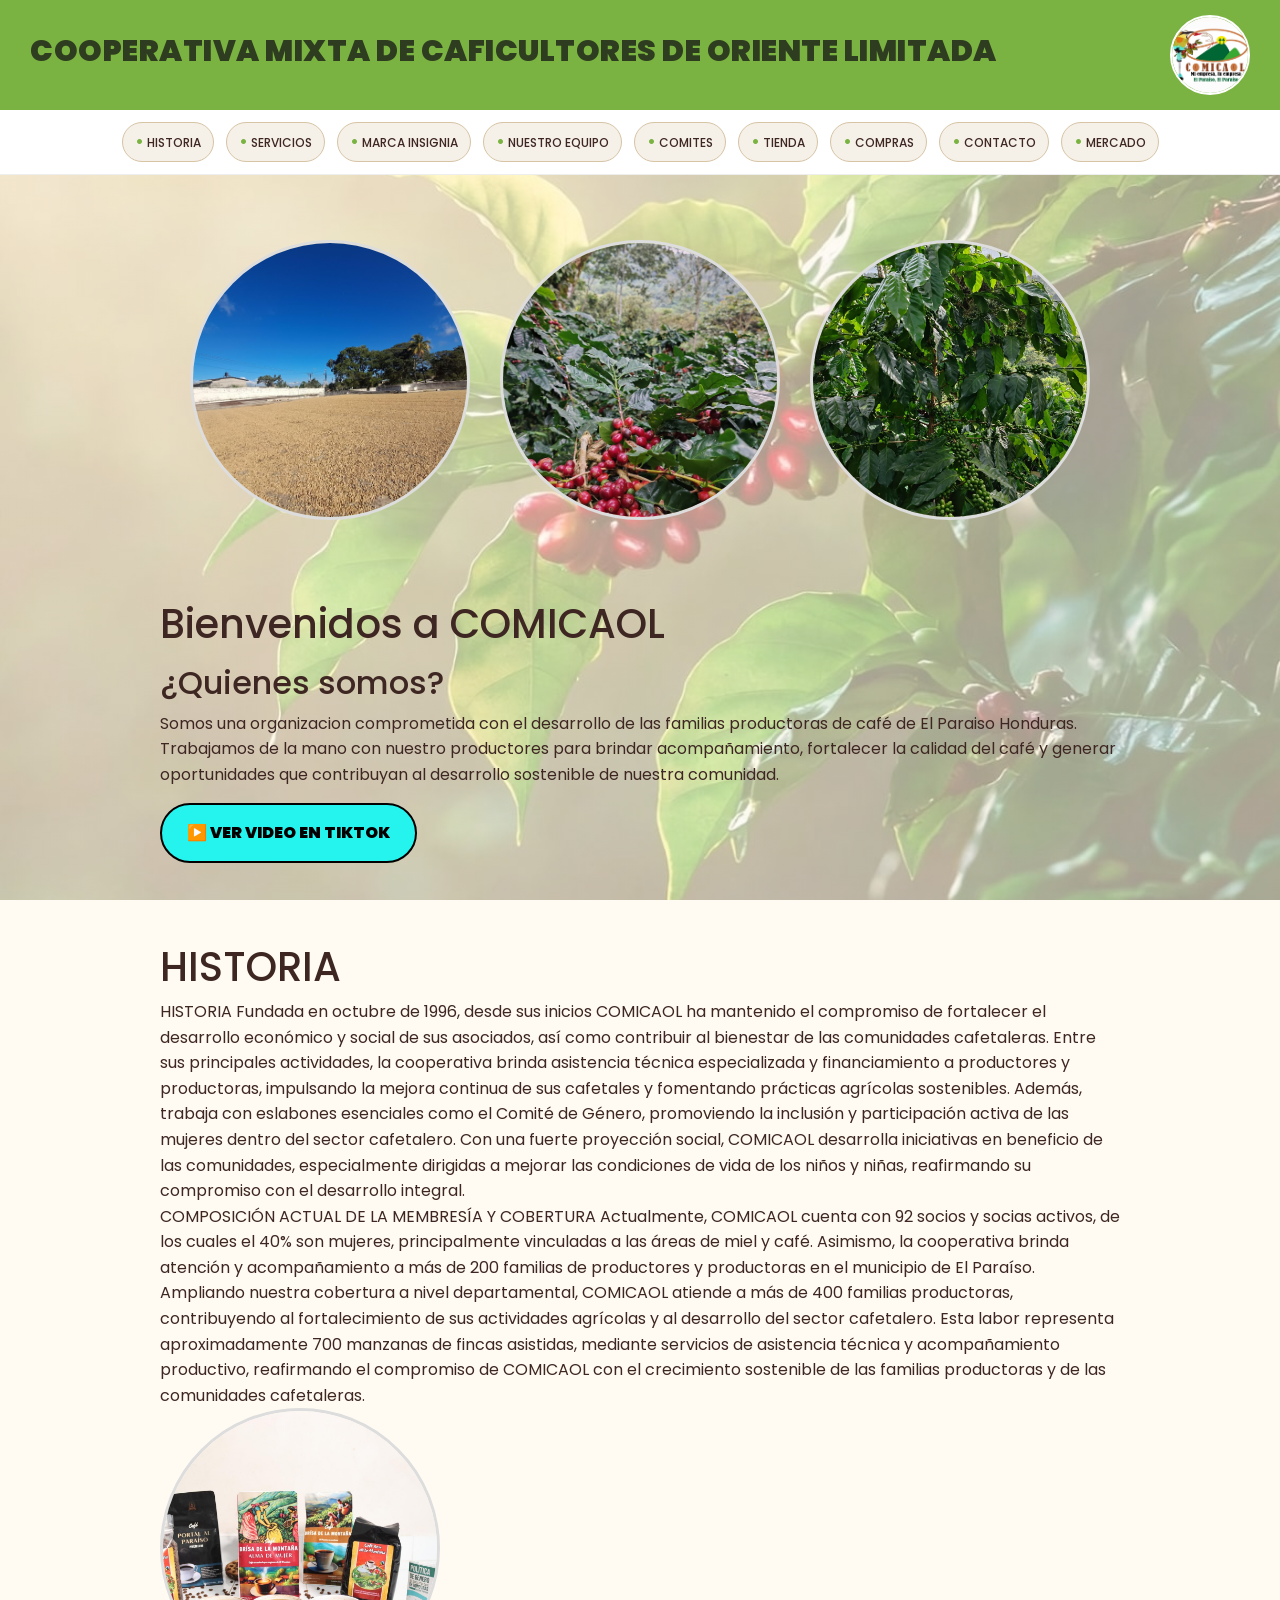
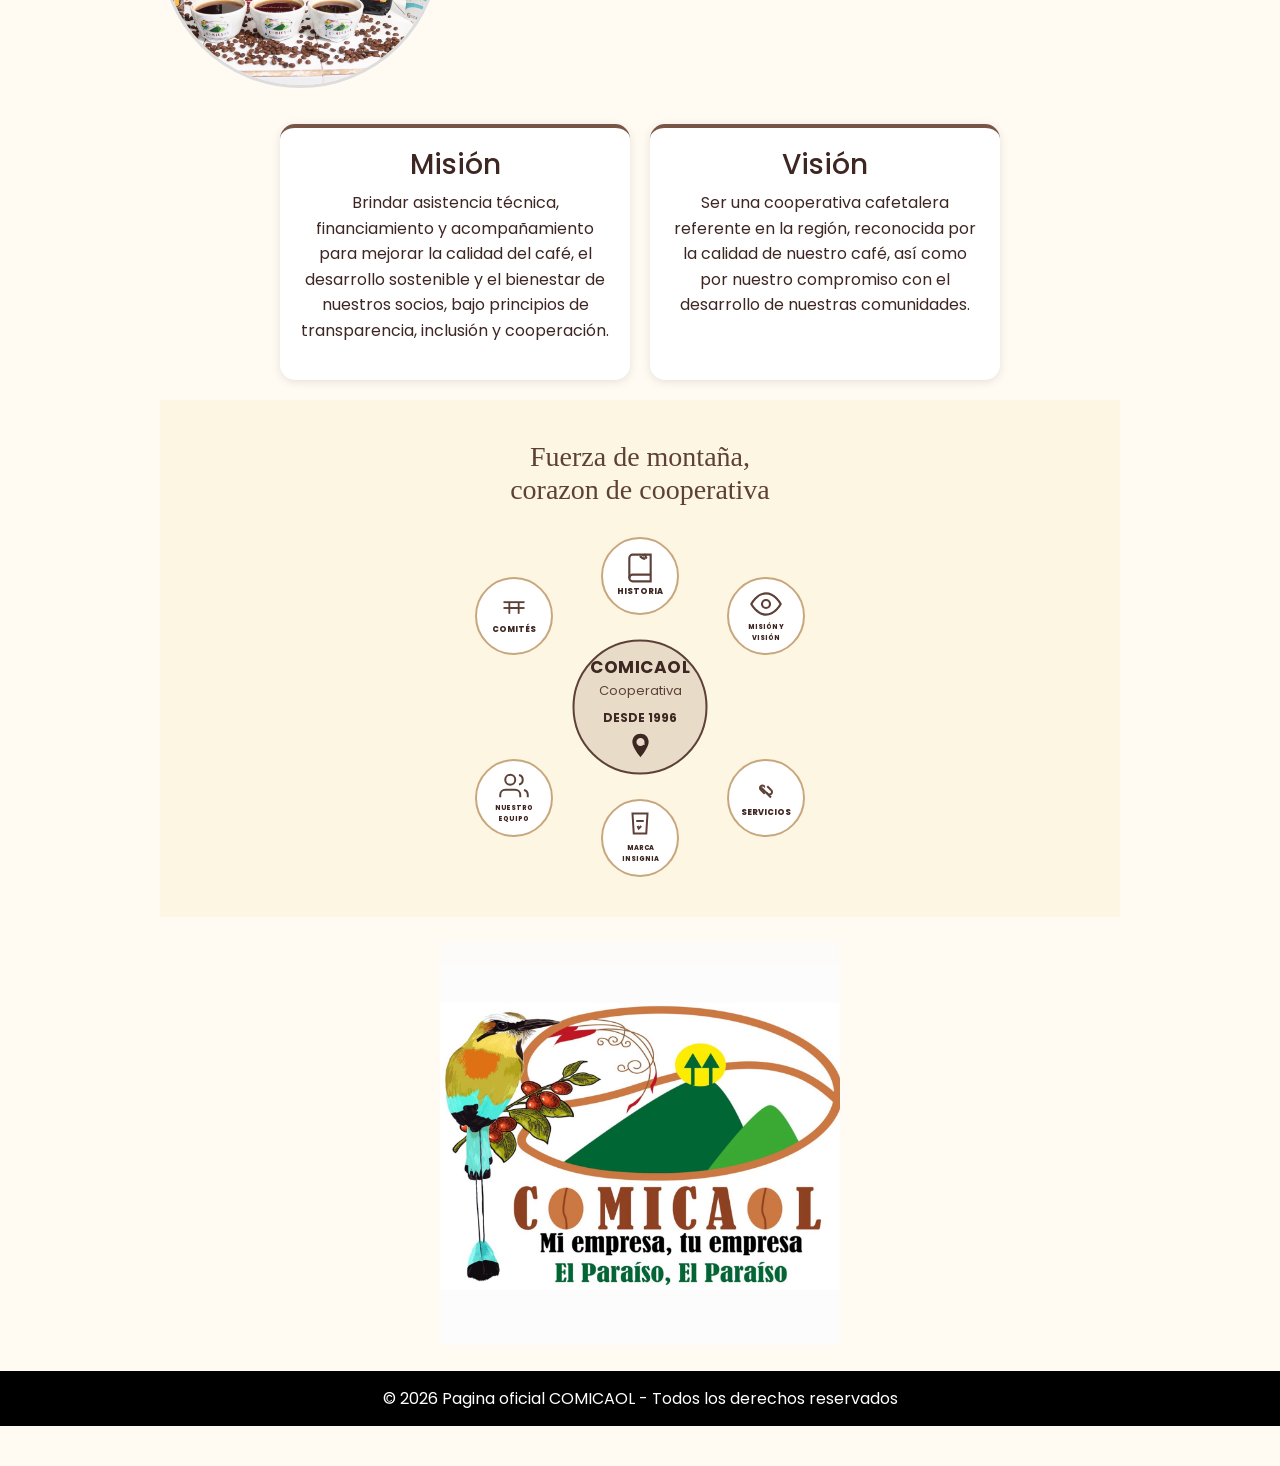
==== index.html @ 67dbb190 "index.html" ====
<!Doctype html>
<html lang="es">
<head>
  <meta charset="utf-8">
  <meta name="viewport" content="width=device-width, initial-scale=1">
  <title>COMICAOL - Cooperativa de Café</title>

  <link href="https://fonts.googleapis.com/css2?family=Poppins:wght@400;600;700&display=swap" rel="stylesheet">
  <link href="https://cdn.jsdelivr.net/npm/bootstrap@5.3.8/dist/css/bootstrap.min.css" rel="stylesheet">
  <link rel="stylesheet" href="estilos.css">
</head>

    <header>


        <h1>COOPERATIVA MIXTA DE CAFICULTORES DE ORIENTE LIMITADA</h1>


        <img align="right" src="logo original.jpeg" class="logo-esquina" alt="logo COMICAOL">
            
    </header>


  <nav>
  <a href="#historia">HISTORIA</a>
  <a href="servicios.html">SERVICIOS</a>
  <a href="marca.html">MARCA INSIGNIA</a>
  <a href="nuestro-equipo.html">NUESTRO EQUIPO</a>
  <a href="comites.html">COMITES</a>
  <a href="tienda.html">TIENDA</a>
  <a href="compras.html">COMPRAS</a>
  <a href="contacto.html">CONTACTO</a>
  <a href="mercado.html">MERCADO</a>
</nav>
            <a class="navbar-brand" href="historia- copia (3)/index.html">
                
            </a>

            <button class="navbar-toggler"
                type="button"
                data-bs-toggle="collapse"
                data-bs-target="#navbarSupportedContent"
                aria-controls="navbarSupportedContent"
                aria-expanded="false"
                aria-label="Toggle navigation">

                <span class="navbar-toggler-icon"></span>

            </button>
  <div class="collapse navbar-collapse" id="navbarSupportedContent">

                <ul class="navbar-nav me-auto mb-2 mb-lg-0">

                    <li class="nav-item">

                        <a class="nav-link active"
                            aria-current="page"
                            href="pepa/index.html">

                            

                        </a>

                    </li>


           

                    <li class="nav-item">

                        <a class="nav-link" href="SERVICIOS">
                            SERVICIOS
                            
                            </h2>
                        </a>

                    </li>


                    <li class="nav-item">

                        <a class="nav-link" href="MARCA INSIGNIA">
                            MARCA INSIGNIA
                        </a>

                    </li>


                    <li class="nav-item">

                        <a class="nav-link" href="#NUESTRO EQUIPO">
                            NUESTRO EQUIPO
                        </a>

                    </li>
            
                     <li class="nav-item">
                        <a class="nav-link" href="#COMITES">
                            COMITES
                        </a>

                    </li>

                    <li class="nav-item">

                        <a class="nav-link" href="TIENDA">
                            TIENDA
                            
                            </h2>
                        </a>

                    </li>

                    <li class="nav-item">

                        <a class="nav-link" href="COMPRAS">
                            COMPRAS
                            
                            </h2>
                        </a>

                    </li>
                   <li class="nav-item">
                        <a class="nav-link" href="#COMITES">
                            CONTACTO
                        </a>

                    </li>

                    <li class="nav-item">

                        <a class="nav-link" href="CONTACTO">
                            MERCADO
                            
                            </h2>
                        </a>

                    </li>
                  
                </ul>
            </div>
        </div>
    </nav>

        
<div class="contenedor-cafe">
  <img src="SECO.jpeg" class="imagen-redonda" alt="Café 1">
  <img src="CAFE.jpeg" class="imagen-redonda" alt="Café 2">
  <img src="VERDE.jpeg" class="imagen-redonda" alt="Café 3">
</div>

    <section class="bienvenida">

        <h1>Bienvenidos a COMICAOL</h1>


        <p>
            <h2>¿Quienes somos?</h2>
            Somos una organizacion comprometida con el desarrollo de las familias productoras de café
             de El Paraiso Honduras.
             Trabajamos de la mano con nuestro productores para brindar acompañamiento, fortalecer la calidad del café y
             generar oportunidades  que contribuyan al desarrollo sostenible de nuestra comunidad.
         </p>
      <a href="https://vt.tiktok.com/ZSgnN2xT8/" target="_blank" style="display:inline-block; background:#25F4EE; color:black; padding:15px 25px; border-radius:30px; font-weight:900; text-decoration:none; border:2px solid black;">
  ▶️ VER VIDEO EN TIKTOK
</a>
        
    </section>
  



        <section id="historia">
         <h1>HISTORIA </h1>

         <p>
          HISTORIA

Fundada en octubre de 1996, desde sus inicios COMICAOL ha mantenido el compromiso de fortalecer el desarrollo económico y social de sus asociados, así como contribuir al bienestar de las comunidades cafetaleras.

Entre sus principales actividades, la cooperativa brinda asistencia técnica especializada y financiamiento a productores y productoras, impulsando la mejora continua de sus cafetales y fomentando prácticas agrícolas sostenibles. Además, trabaja con eslabones esenciales como el Comité de Género, promoviendo la inclusión y participación activa de las mujeres dentro del sector cafetalero.

Con una fuerte proyección social, COMICAOL desarrolla iniciativas en beneficio de las comunidades, especialmente dirigidas a mejorar las condiciones de vida de los niños y niñas, reafirmando su compromiso con el desarrollo integral.<br>

COMPOSICIÓN ACTUAL DE LA MEMBRESÍA Y COBERTURA

Actualmente, COMICAOL cuenta con 92 socios y socias activos, de los cuales el 40% son mujeres, principalmente vinculadas a las áreas de miel y café.

Asimismo, la cooperativa brinda atención y acompañamiento a más de 200 familias de productores y productoras en el municipio de El Paraíso. Ampliando nuestra cobertura a nivel departamental, COMICAOL atiende a más de 400 familias productoras, contribuyendo al fortalecimiento de sus actividades agrícolas y al desarrollo del sector cafetalero.

Esta labor representa aproximadamente 700 manzanas de fincas asistidas, mediante servicios de asistencia técnica y acompañamiento productivo, reafirmando el compromiso de COMICAOL con el crecimiento sostenible de las familias productoras y de las comunidades cafetaleras.
         
           <img src="hitoriaoficial.jpeg" class="imagen-redonda" alt="Café COMICAOL">
    
          
        
          <section id="mision-y-vision" class="contenedor-tarjetas">
 
  <div class="tarjeta">
    <h3>Misión</h3>
    <p>
      Brindar asistencia técnica, financiamiento y acompañamiento para mejorar
      la calidad del café, el desarrollo sostenible y el bienestar de nuestros socios,
      bajo principios de transparencia, inclusión y cooperación.
    </p>
  </div>

  <div class="tarjeta">
    <h3>Visión</h3>
    <p>
      Ser una cooperativa cafetalera referente en la región, reconocida por la calidad de nuestro café,
      así como por nuestro compromiso con el desarrollo de nuestras comunidades.
    </p>
  </div>

</section>

<!-- CIRCULO COMICAOL - ICONOS PROFESIONALES SIN EMOJIS -->
<section style="background:#fdf6e3; padding:40px 10px; text-align:center;">
  <h2 style="font-family:cursive; color:#5D4037; font-size:28px; margin:0;">Fuerza de montaña,<br>corazon de cooperativa</h2>
  <p style="color:#795548; font-style:italic; margin:8px 0 30px;"></p>

  <div style="position:relative; width:340px; height:340px; margin:0 auto;">

    <!-- CENTRO DESDE 1996 -->
    <div style="position:absolute; top:50%; left:50%; transform:translate(-50%,-50%); width:135px; height:135px; background:#e8dcc8; border-radius:50%; border:2.5px solid #5D4037; display:flex; flex-direction:column; justify-content:center; align-items:center;">
      <b style="color:#3E2723; font-size:17px; letter-spacing:0.5px;">COMICAOL</b>
      <span style="font-size:13px; color:#5D4037;">Cooperativa</span>
      <b style="font-size:12px; margin-top:6px; color:#3E2723;">DESDE 1996</b>
      <svg width="28" height="28" viewBox="0 0 24 24" fill="#3E2723" style="margin-top:5px;"><path d="M12 2C8 2 5 5 5 9c0 5 7 13 7 13s7-8 7-13c0-4-3-7-7-7zm0 10.5c-1.9 0-3.5-1.6-3.5-3.5S10.1 5.5 12 5.5s3.5 1.6 3.5 3.5-1.6 3.5-3.5 3.5z"/><path d="M12 8c0 0 3 1 3 3.5" stroke="#e8dcc8" stroke-width="1" fill="none"/></svg>
    </div>

    <!-- HISTORIA -->
    <a href="#historia" style="position:absolute; top:0; left:50%; transform:translateX(-50%); width:78px; height:78px; background:#fff; border:2px solid #c9a77d; border-radius:50%; display:flex; flex-direction:column; justify-content:center; align-items:center; text-decoration:none;">
      <svg width="32" height="32" viewBox="0 0 24 24" fill="none" stroke="#5D4037" stroke-width="1.6"><path d="M4 19.5A2.5 2.5 0 0 1 6.5 17H20"/><path d="M6.5 2H20v20H6.5A2.5 2.5 0 0 1 4 19.5v-15A2.5 2.5 0 0 1 6.5 2z"/><path d="M12 3c0 0 1.5 2 4 2"/><path d="M16 2c0 1.5 1 3 1 3"/><path d="M16 2c-1 0-2 1-2 1"/></svg>
      <span style="font-size:8px; font-weight:800; color:#3E2723; margin-top:2px;">HISTORIA</span>
    </a>

    <!-- MISION Y VISION -->
    <a href="#mision" style="position:absolute; top:40px; right:5px; width:78px; height:78px; background:#fff; border:2px solid #c9a77d; border-radius:50%; display:flex; flex-direction:column; justify-content:center; align-items:center; text-decoration:none;">
      <svg width="32" height="32" viewBox="0 0 24 24" fill="none" stroke="#5D4037" stroke-width="1.6"><path d="M1 12s4-8 11-8 11 8 11 8-4 8-11 8-11-8-11-8z"/><circle cx="12" cy="12" r="3"/></svg>
      <span style="font-size:6.5px; font-weight:800; color:#3E2723; margin-top:2px; text-align:center;">MISIÓN Y<br>VISIÓN</span>
    </a>

    <!-- SERVICIOS -->
    <a href="#servicios" style="position:absolute; bottom:40px; right:5px; width:78px; height:78px; background:#fff; border:2px solid #c9a77d; border-radius:50%; display:flex; flex-direction:column; justify-content:center; align-items:center; text-decoration:none;">
      <svg width="30" height="30" viewBox="0 0 24 24" fill="none" stroke="#5D4037" stroke-width="1.6"><path d="M11 15l-3-3a2 2 0 1 1 2.8-2.8L11 9"/><path d="M13 9l3 3a2 2 0 1 1-2.8 2.8L13 15"/><path d="M8 10l8 8"/></svg>
      <span style="font-size:8px; font-weight:800; color:#3E2723; margin-top:2px;">SERVICIOS</span>
    </a>

    <!-- MARCA INSIGNIA -->
    <a href="#marca" style="position:absolute; bottom:0; left:50%; transform:translateX(-50%); width:78px; height:78px; background:#fff; border:2px solid #c9a77d; border-radius:50%; display:flex; flex-direction:column; justify-content:center; align-items:center; text-decoration:none;">
      <svg width="30" height="30" viewBox="0 0 24 24" fill="none" stroke="#5D4037" stroke-width="1.6"><path d="M6 2h12l-1 16H7L6 2z"/><path d="M9 8h6"/><path d="M10 12l1 2 2-2"/></svg>
      <span style="font-size:6.5px; font-weight:800; color:#3E2723; margin-top:2px; text-align:center;">MARCA<br>INSIGNIA</span>
    </a>

    <!-- NUESTRO EQUIPO -->
    <a href="#equipo" style="position:absolute; bottom:40px; left:5px; width:78px; height:78px; background:#fff; border:2px solid #c9a77d; border-radius:50%; display:flex; flex-direction:column; justify-content:center; align-items:center; text-decoration:none;">
      <svg width="30" height="30" viewBox="0 0 24 24" fill="none" stroke="#5D4037" stroke-width="1.6"><path d="M17 21v-2a4 4 0 0 0-4-4H5a4 4 0 0 0-4 4v2"/><circle cx="9" cy="7" r="4"/><path d="M23 21v-2a4 4 0 0 0-3-3.87"/><path d="M16 3.13a4 4 0 0 1 0 7.75"/></svg>
      <span style="font-size:6.5px; font-weight:800; color:#3E2723; margin-top:2px; text-align:center;">NUESTRO<br>EQUIPO</span>
    </a>

    <!-- COMITES -->
    <a href="#comites" style="position:absolute; top:40px; left:5px; width:78px; height:78px; background:#fff; border:2px solid #c9a77d; border-radius:50%; display:flex; flex-direction:column; justify-content:center; align-items:center; text-decoration:none;">
      <svg width="28" height="28" viewBox="0 0 24 24" fill="none" stroke="#5D4037" stroke-width="1.6"><path d="M3 7h18"/><path d="M3 12h18"/><path d="M8 7v10"/><path d="M16 7v10"/><path d="M8 12h8"/></svg>
      <span style="font-size:8px; font-weight:800; color:#3E2723; margin-top:2px;">COMITÉS</span>
    </a>

  </div>
</section><br>

          <div style="text-align: center;">
    <img src="logo original.jpeg" class="pequeña"><br>
</div>

    <footer class="pie-negro">
<footer>
    © 2026 Pagina oficial COMICAOL - Todos los derechos reservados
</footer>


</body>
</html>
---- estilos.css ----
* { margin: 0; padding: 0; box-sizing: border-box; font-family: 'Poppins', sans-serif; }
body { 
  background-color: #FFFBF2;
  background-image: 
    linear-gradient(rgba(255,251,242,0.55), rgba(255,251,242,0.55)),
    url('fondo cafetal otro.jpeg');
  background-size: cover;
  background-position: center;
  background-attachment: fixed;
  color: #3E2723; 
  line-height: 1.6; 
}
img { max-width: 100%; height: auto; }

/* HEADER VERDE */
header { background: #7bb342; padding: 15px 30px; display: flex; justify-content: space-between; align-items: center; }
header h1 { font-size: 18px; color: #2e3d1f; font-weight: 600; letter-spacing: 0.5px; }
.logo-esquina { width: 80px; height: 80px; border-radius: 50%; object-fit: cover; border: 2px solid white; }

/* MENU EN UNA SOLA LINEA - SE DESLIZA CON EL DEDO */
nav{ background: #ffffff !important; padding: 12px 20px; display: flex; flex-wrap: nowrap !important; overflow-x: auto; gap: 30px; border-bottom: 1px solid #eee; }
nav::-webkit-scrollbar { display: none; }
nav a{ color: #555 !important; text-decoration: none; font-weight: 500; font-size: 13px; white-space: nowrap; }

/* 3 FOTOS REDONDAS */
.contenedor-cafe { display: flex; justify-content: center; gap: 30px; padding: 40px 20px; flex-wrap: wrap; }
.imagen-redonda { width: 280px; height: 280px; border-radius: 50%; object-fit: cover; border: 3px solid #ddd; display: block; }

/* SECCIONES */
section { padding: 40px 20px; max-width: 1000px; margin: auto; }
.Bienvenidos { background: linear-gradient(to right, #3e2723, #5D4037); color: white; text-align: center; border-radius: 0 0 30px 30px; padding: 50px 20px; }
.Bienvenidos h2 { font-size: 32px; margin-bottom: 10px; }

/* TARJETAS MISION VISION ETC */
.card { background: white; padding: 25px; border-radius: 15px; box-shadow: 0 4px 15px rgba(0,0,0,0.1); margin-bottom: 20px; border-left: 6px solid #8D6E63; text-align: center; }
.card h2 { color: #5D4037; margin-bottom: 10px; }
.card p { text-align: justify; text-align-last: center; }

.contenedor-tarjetas, .contenedor-a-la-par { display: flex; gap: 20px; justify-content: center; padding: 20px; flex-wrap: wrap; }
.tarjeta { background: white; width: 350px; max-width: 100%; padding: 20px; border-radius: 15px; box-shadow: 0 2px 10px rgba(0,0,0,0.1); border-top: 4px solid #795548; text-align: center; }

/* SERVICIOS */
.servicios { display: grid; grid-template-columns: repeat(auto-fit, minmax(200px, 1fr)); gap: 15px; }
.servicios div { background: #3E2723; color: #7bb342; padding: 20px; border-radius: 12px; text-align: center; }

/* OTRAS IMAGENES */
.pequeña { width: 400px; max-width: 90%; height: auto; display: block; margin: 0 auto; }

/* CONTACTO */
.contacto { background: #7bb342; border-radius: 15px; text-align: center; padding: 30px; }
.contacto p { margin: 8px 0; }

.pie-negro {
  background: #000000 !important;
  color: white !important;
  text-align: center !important;
  padding: 15px !important;
  
  /* ESTO ES LO QUE LO HACE ANCHO DE ORILLA A ORILLA */
  width: 100vw !important;
  margin-left: calc(-50vw + 50%) !important;
  display: block !important;
  position: relative !important;
  left: 0 !important;
  box-sizing: border-box !important;
}
            
/* CELULAR */
@media (max-width: 768px) {
  header h1 { font-size: 13px; }
  .imagen-redonda { width: 250px; height: 250px; }
  .contenedor-cafe { gap: 20px; }
}
/* BOTONCITOS PARA QUE SE IDENTIFIQUE CADA UNO */
nav{
  background: #ffffff !important;
  padding: 10px !important;
  display: flex !important;
  flex-wrap: wrap !important;
  gap: 8px !important;
  justify-content: center;
}

nav a{
  background: #f5f0e8 !important;
  border: 1px solid #d7c4a5 !important;
  padding: 6px 12px !important;
  border-radius: 20px !important;
  font-size: 12px !important;
  color: #3E2723 !important;
  display: inline-block !important;
  margin: 2px !important;
}

nav a::before{ 
  content:"• "; 
  color:#7bb342; 
  font-weight:bold; 
  font-size:16px;
}

nav a:hover{
  background: #7bb342 !important;
  color: white !important;
  border-color: #7bb342 !important;
}
/* En celular queda como está ahora */
header h1 {
  font-size: 18px;
  font-weight: 400;
}

/* Solo en computadora se hace más grande y negrita */
@media (min-width: 768px) {
  header h1 {
    font-size: 30px !important; /* si lo querés más grande aún, ponele 26px o 28px */
    font-weight: 900 !important;
  }
}

a[href*="HISTORIA"], a[href*="SERVICIOS"], a[href*="MARCA"], a[href*="EQUIPO"], a[href*="COMITES"], a[href*="TIENDA"], a[href*="COMPRAS"], a[href*="CONTACTO"], a[href*="MERCADO"] {
  font-weight: bold !important;
}
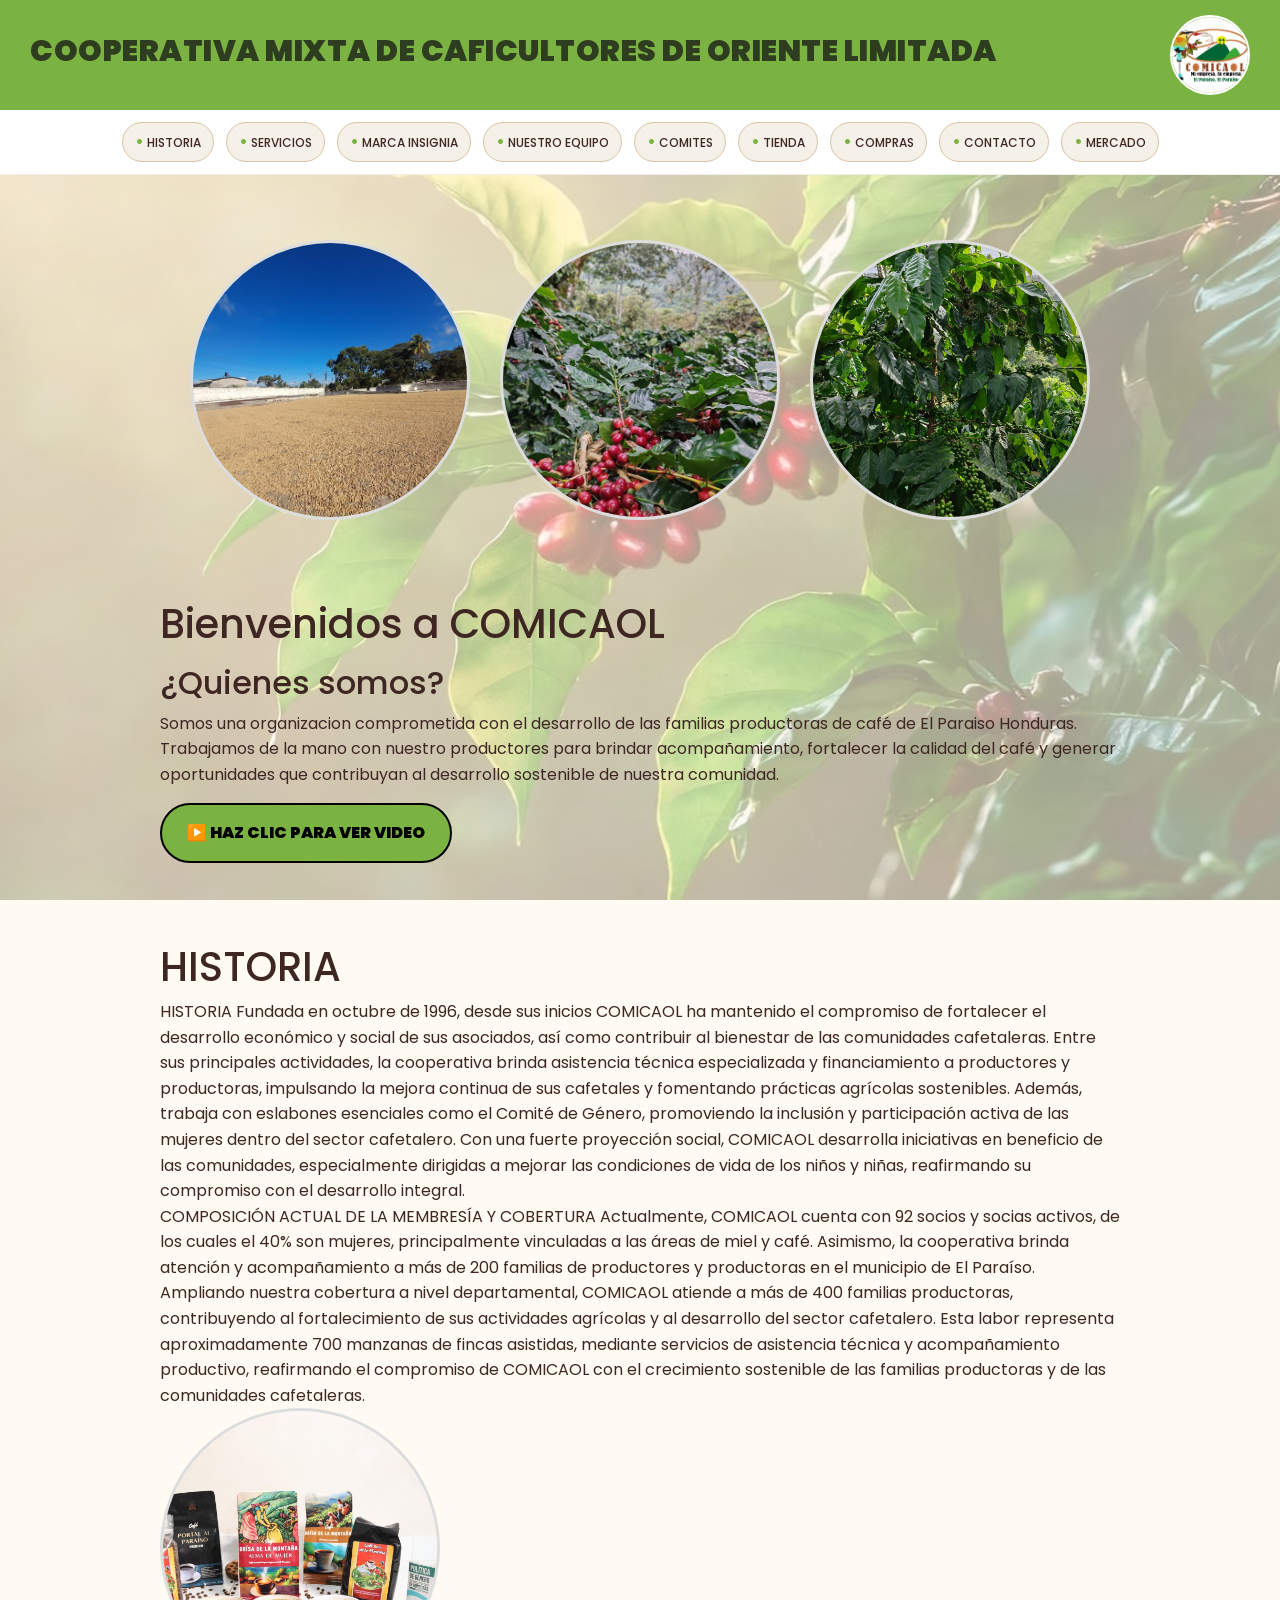
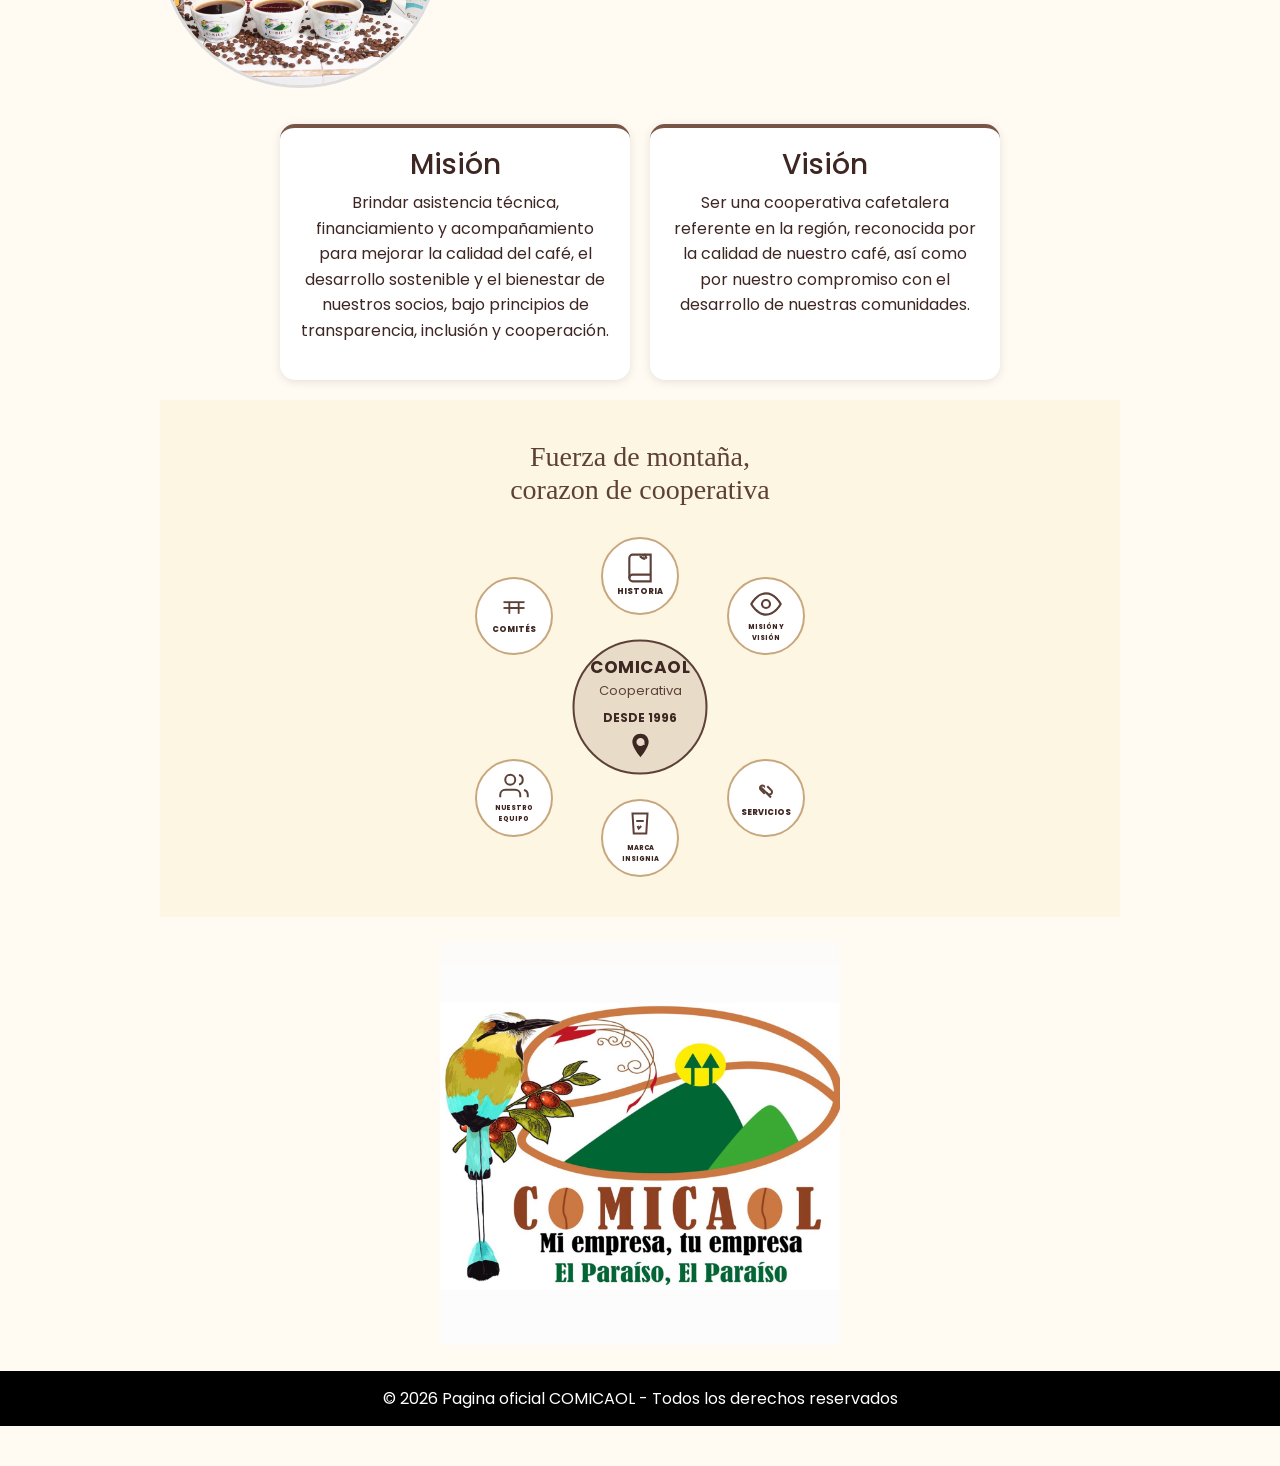
==== commit 58bee5da: "index.html" ====
--- a/index.html
+++ b/index.html
@@ -161,8 +161,8 @@
              Trabajamos de la mano con nuestro productores para brindar acompañamiento, fortalecer la calidad del café y
              generar oportunidades  que contribuyan al desarrollo sostenible de nuestra comunidad.
          </p>
-      <a href="https://vt.tiktok.com/ZSgnN2xT8/" target="_blank" style="display:inline-block; background:#25F4EE; color:black; padding:15px 25px; border-radius:30px; font-weight:900; text-decoration:none; border:2px solid black;">
-  ▶️ VER VIDEO EN TIKTOK
+      <a href="https://vt.tiktok.com/ZSgnN2xT8/" target="_blank" style="display:inline-block; background:#7bb342; color:black; padding:15px 25px; border-radius:30px; font-weight:900; text-decoration:none; border:2px solid black;">
+  ▶️ HAZ CLIC PARA VER VIDEO
 </a>
         
     </section>
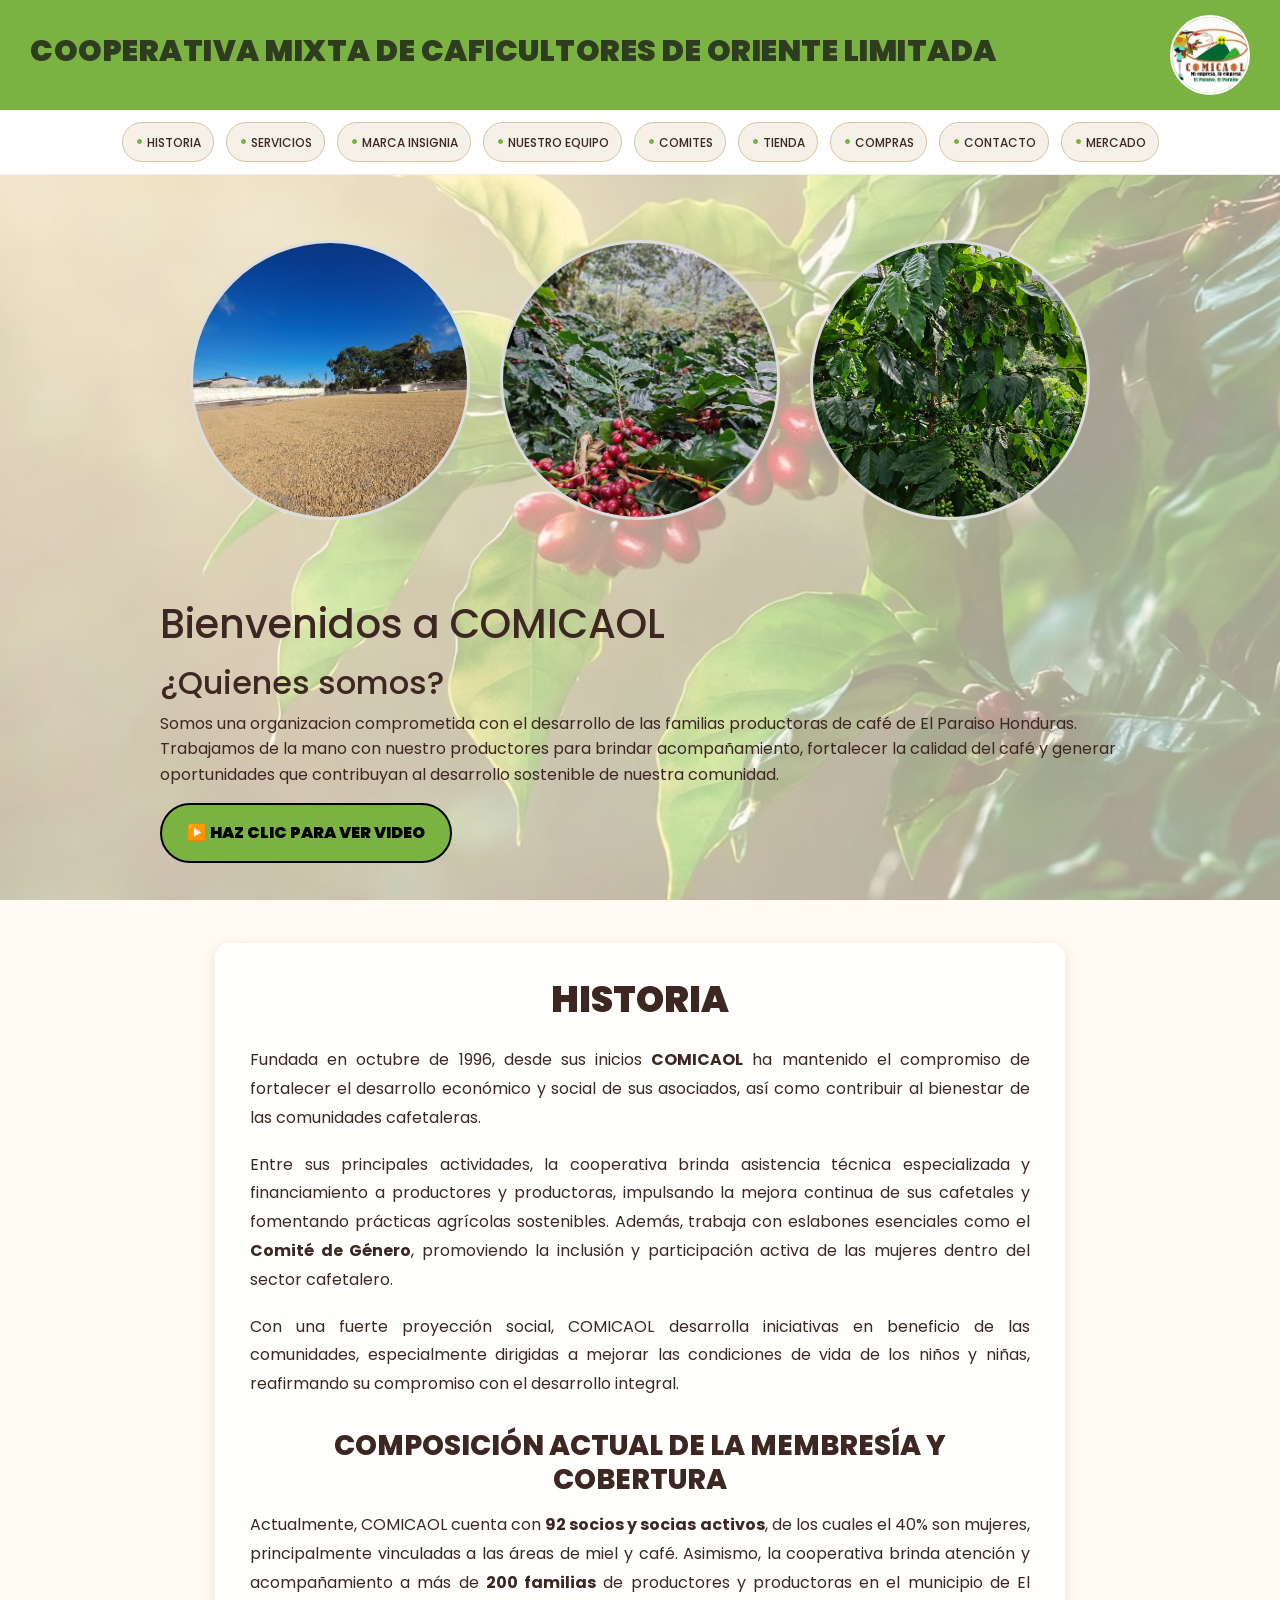
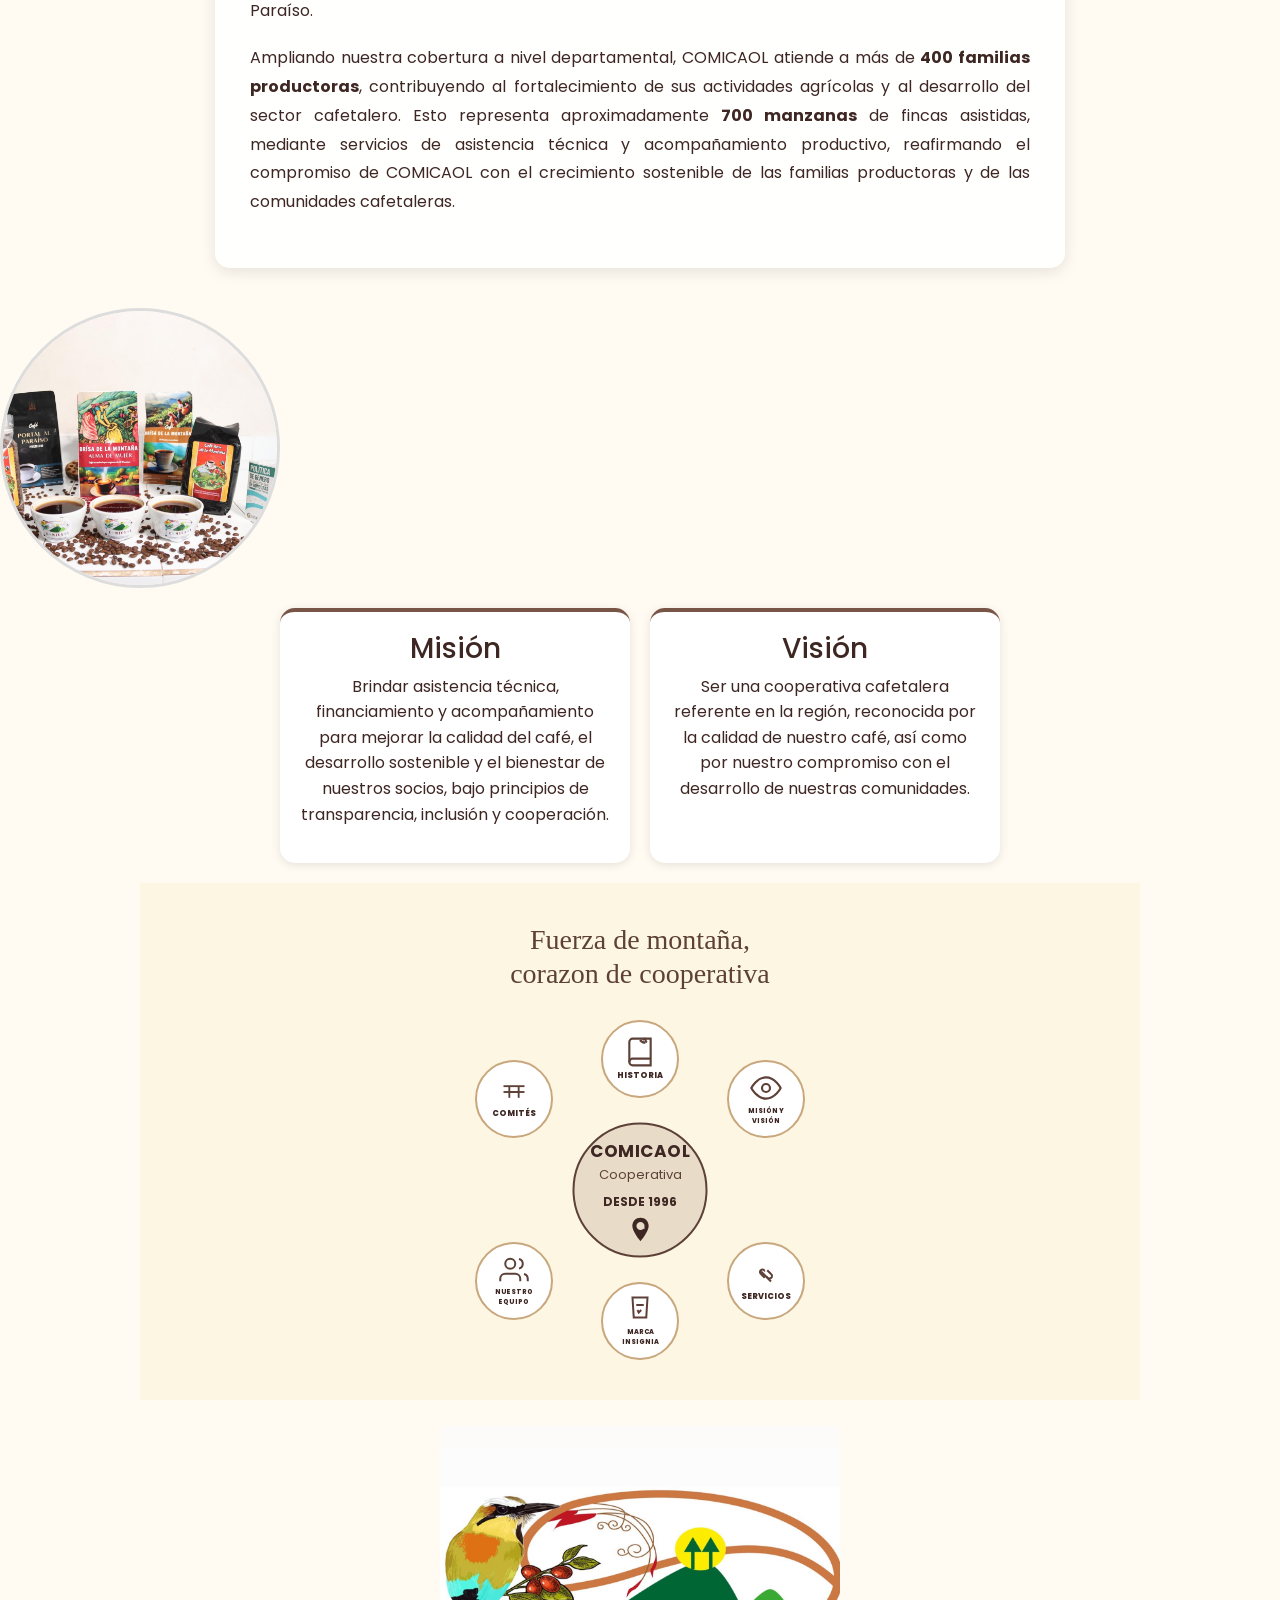
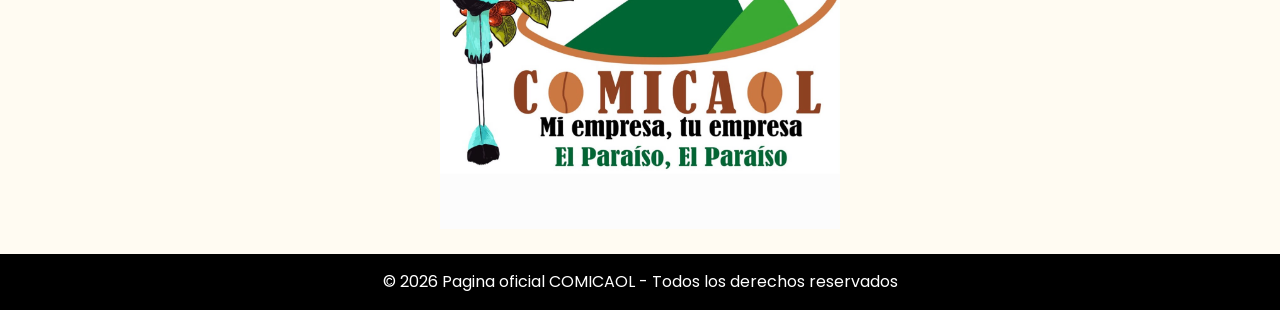
==== commit 6bb893ab: "index.html" ====
--- a/index.html
+++ b/index.html
@@ -170,26 +170,34 @@
 
 
 
-        <section id="historia">
-         <h1>HISTORIA </h1>
-
-         <p>
-          HISTORIA
-
-Fundada en octubre de 1996, desde sus inicios COMICAOL ha mantenido el compromiso de fortalecer el desarrollo económico y social de sus asociados, así como contribuir al bienestar de las comunidades cafetaleras.
-
-Entre sus principales actividades, la cooperativa brinda asistencia técnica especializada y financiamiento a productores y productoras, impulsando la mejora continua de sus cafetales y fomentando prácticas agrícolas sostenibles. Además, trabaja con eslabones esenciales como el Comité de Género, promoviendo la inclusión y participación activa de las mujeres dentro del sector cafetalero.
-
-Con una fuerte proyección social, COMICAOL desarrolla iniciativas en beneficio de las comunidades, especialmente dirigidas a mejorar las condiciones de vida de los niños y niñas, reafirmando su compromiso con el desarrollo integral.<br>
-
-COMPOSICIÓN ACTUAL DE LA MEMBRESÍA Y COBERTURA
-
-Actualmente, COMICAOL cuenta con 92 socios y socias activos, de los cuales el 40% son mujeres, principalmente vinculadas a las áreas de miel y café.
-
-Asimismo, la cooperativa brinda atención y acompañamiento a más de 200 familias de productores y productoras en el municipio de El Paraíso. Ampliando nuestra cobertura a nivel departamental, COMICAOL atiende a más de 400 familias productoras, contribuyendo al fortalecimiento de sus actividades agrícolas y al desarrollo del sector cafetalero.
-
-Esta labor representa aproximadamente 700 manzanas de fincas asistidas, mediante servicios de asistencia técnica y acompañamiento productivo, reafirmando el compromiso de COMICAOL con el crecimiento sostenible de las familias productoras y de las comunidades cafetaleras.
-         
+       <div style="max-width: 850px; margin: 40px auto; background: rgba(255,255,255,0.92); padding: 35px; border-radius: 15px; box-shadow: 0 4px 15px rgba(0,0,0,0.1);">
+
+  <h2 style="text-align: center; font-weight: 900; font-size: 36px; margin-bottom: 25px;">HISTORIA</h2>
+
+  <p style="text-align: justify; line-height: 1.8; font-size: 16px; margin-bottom: 18px;">
+  Fundada en octubre de 1996, desde sus inicios <b>COMICAOL</b> ha mantenido el compromiso de fortalecer el desarrollo económico y social de sus asociados, así como contribuir al bienestar de las comunidades cafetaleras.
+  </p>
+
+  <p style="text-align: justify; line-height: 1.8; font-size: 16px; margin-bottom: 18px;">
+  Entre sus principales actividades, la cooperativa brinda asistencia técnica especializada y financiamiento a productores y productoras, impulsando la mejora continua de sus cafetales y fomentando prácticas agrícolas sostenibles. Además, trabaja con eslabones esenciales como el <b>Comité de Género</b>, promoviendo la inclusión y participación activa de las mujeres dentro del sector cafetalero.
+  </p>
+
+  <p style="text-align: justify; line-height: 1.8; font-size: 16px; margin-bottom: 18px;">
+  Con una fuerte proyección social, COMICAOL desarrolla iniciativas en beneficio de las comunidades, especialmente dirigidas a mejorar las condiciones de vida de los niños y niñas, reafirmando su compromiso con el desarrollo integral.
+  </p>
+
+  <h3 style="text-align: center; font-weight: 800; margin-top: 30px; margin-bottom: 15px;">COMPOSICIÓN ACTUAL DE LA MEMBRESÍA Y COBERTURA</h3>
+
+  <p style="text-align: justify; line-height: 1.8; font-size: 16px; margin-bottom: 18px;">
+  Actualmente, COMICAOL cuenta con <b>92 socios y socias activos</b>, de los cuales el 40% son mujeres, principalmente vinculadas a las áreas de miel y café. Asimismo, la cooperativa brinda atención y acompañamiento a más de <b>200 familias</b> de productores y productoras en el municipio de El Paraíso.
+  </p>
+
+  <p style="text-align: justify; line-height: 1.8; font-size: 16px;">
+  Ampliando nuestra cobertura a nivel departamental, COMICAOL atiende a más de <b>400 familias productoras</b>, contribuyendo al fortalecimiento de sus actividades agrícolas y al desarrollo del sector cafetalero. Esto representa aproximadamente <b>700 manzanas</b> de fincas asistidas, mediante servicios de asistencia técnica y acompañamiento productivo, reafirmando el compromiso de COMICAOL con el crecimiento sostenible de las familias productoras y de las comunidades cafetaleras.
+  </p>
+
+</div>
+  
            <img src="hitoriaoficial.jpeg" class="imagen-redonda" alt="Café COMICAOL">
     
           
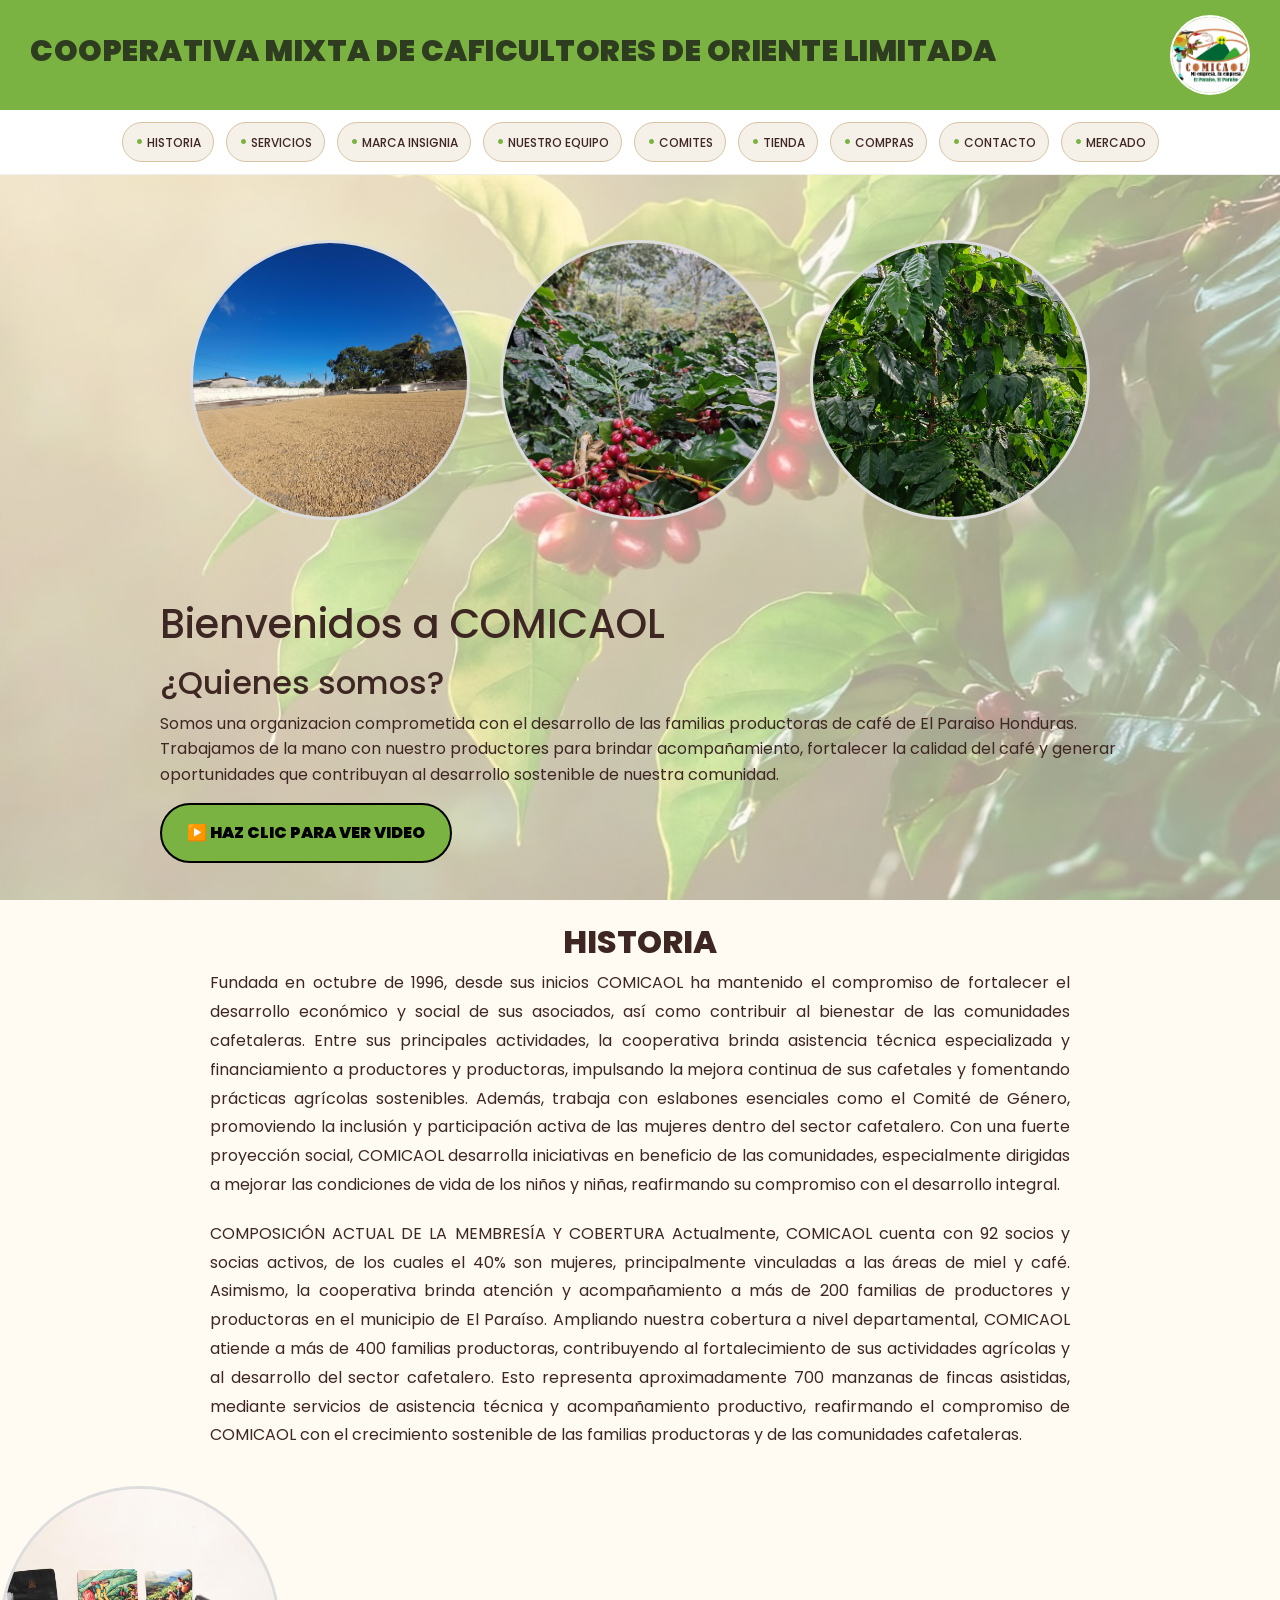
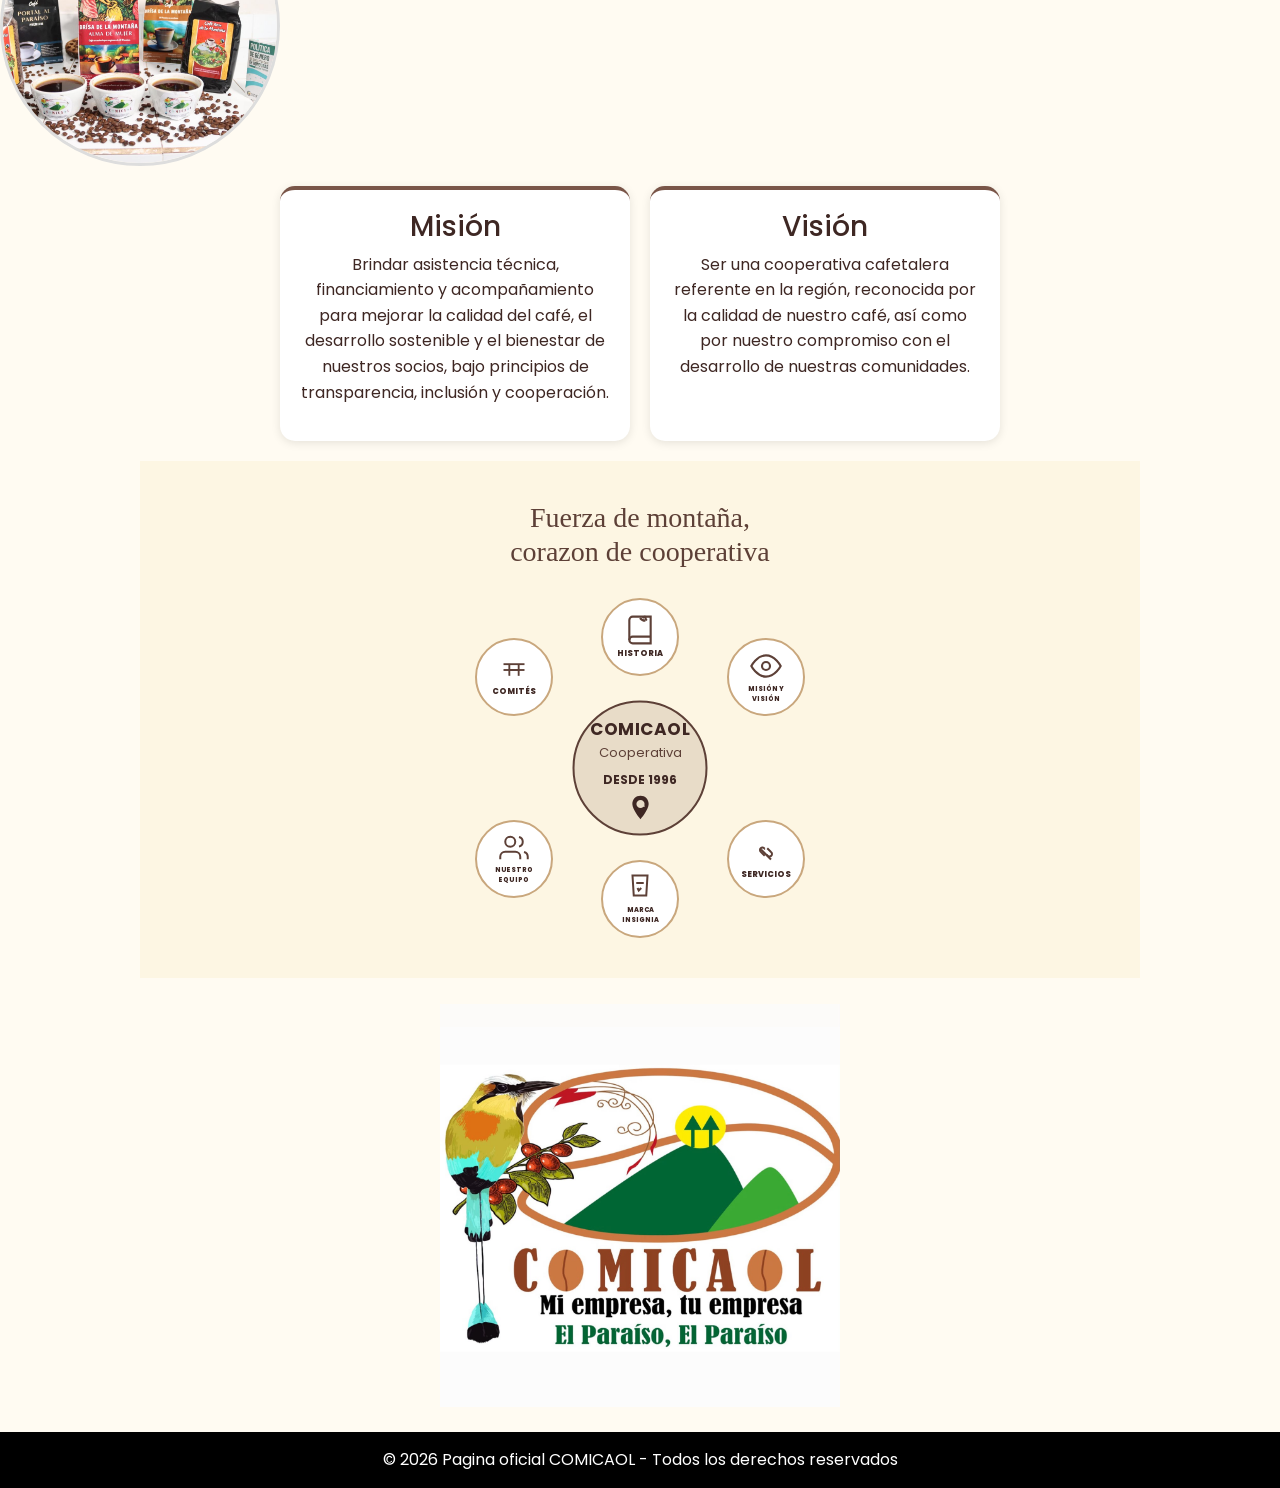
==== commit 7fb74937: "index.html" ====
--- a/index.html
+++ b/index.html
@@ -169,31 +169,16 @@
   
 
 
-
-       <div style="max-width: 850px; margin: 40px auto; background: rgba(255,255,255,0.92); padding: 35px; border-radius: 15px; box-shadow: 0 4px 15px rgba(0,0,0,0.1);">
-
-  <h2 style="text-align: center; font-weight: 900; font-size: 36px; margin-bottom: 25px;">HISTORIA</h2>
-
-  <p style="text-align: justify; line-height: 1.8; font-size: 16px; margin-bottom: 18px;">
-  Fundada en octubre de 1996, desde sus inicios <b>COMICAOL</b> ha mantenido el compromiso de fortalecer el desarrollo económico y social de sus asociados, así como contribuir al bienestar de las comunidades cafetaleras.
+<div style="max-width: 900px; margin: 0 auto; padding: 20px; text-align: center;">
+
+  <h2 style="text-align: center; font-weight: 800;">HISTORIA</h2>
+
+  <p style="text-align: justify; line-height: 1.8;">
+    Fundada en octubre de 1996, desde sus inicios COMICAOL ha mantenido el compromiso de fortalecer el desarrollo económico y social de sus asociados, así como contribuir al bienestar de las comunidades cafetaleras. Entre sus principales actividades, la cooperativa brinda asistencia técnica especializada y financiamiento a productores y productoras, impulsando la mejora continua de sus cafetales y fomentando prácticas agrícolas sostenibles. Además, trabaja con eslabones esenciales como el Comité de Género, promoviendo la inclusión y participación activa de las mujeres dentro del sector cafetalero. Con una fuerte proyección social, COMICAOL desarrolla iniciativas en beneficio de las comunidades, especialmente dirigidas a mejorar las condiciones de vida de los niños y niñas, reafirmando su compromiso con el desarrollo integral.
   </p>
 
-  <p style="text-align: justify; line-height: 1.8; font-size: 16px; margin-bottom: 18px;">
-  Entre sus principales actividades, la cooperativa brinda asistencia técnica especializada y financiamiento a productores y productoras, impulsando la mejora continua de sus cafetales y fomentando prácticas agrícolas sostenibles. Además, trabaja con eslabones esenciales como el <b>Comité de Género</b>, promoviendo la inclusión y participación activa de las mujeres dentro del sector cafetalero.
-  </p>
-
-  <p style="text-align: justify; line-height: 1.8; font-size: 16px; margin-bottom: 18px;">
-  Con una fuerte proyección social, COMICAOL desarrolla iniciativas en beneficio de las comunidades, especialmente dirigidas a mejorar las condiciones de vida de los niños y niñas, reafirmando su compromiso con el desarrollo integral.
-  </p>
-
-  <h3 style="text-align: center; font-weight: 800; margin-top: 30px; margin-bottom: 15px;">COMPOSICIÓN ACTUAL DE LA MEMBRESÍA Y COBERTURA</h3>
-
-  <p style="text-align: justify; line-height: 1.8; font-size: 16px; margin-bottom: 18px;">
-  Actualmente, COMICAOL cuenta con <b>92 socios y socias activos</b>, de los cuales el 40% son mujeres, principalmente vinculadas a las áreas de miel y café. Asimismo, la cooperativa brinda atención y acompañamiento a más de <b>200 familias</b> de productores y productoras en el municipio de El Paraíso.
-  </p>
-
-  <p style="text-align: justify; line-height: 1.8; font-size: 16px;">
-  Ampliando nuestra cobertura a nivel departamental, COMICAOL atiende a más de <b>400 familias productoras</b>, contribuyendo al fortalecimiento de sus actividades agrícolas y al desarrollo del sector cafetalero. Esto representa aproximadamente <b>700 manzanas</b> de fincas asistidas, mediante servicios de asistencia técnica y acompañamiento productivo, reafirmando el compromiso de COMICAOL con el crecimiento sostenible de las familias productoras y de las comunidades cafetaleras.
+  <p style="text-align: justify; line-height: 1.8; margin-top: 20px;">
+    COMPOSICIÓN ACTUAL DE LA MEMBRESÍA Y COBERTURA Actualmente, COMICAOL cuenta con 92 socios y socias activos, de los cuales el 40% son mujeres, principalmente vinculadas a las áreas de miel y café. Asimismo, la cooperativa brinda atención y acompañamiento a más de 200 familias de productores y productoras en el municipio de El Paraíso. Ampliando nuestra cobertura a nivel departamental, COMICAOL atiende a más de 400 familias productoras, contribuyendo al fortalecimiento de sus actividades agrícolas y al desarrollo del sector cafetalero. Esto representa aproximadamente 700 manzanas de fincas asistidas, mediante servicios de asistencia técnica y acompañamiento productivo, reafirmando el compromiso de COMICAOL con el crecimiento sostenible de las familias productoras y de las comunidades cafetaleras.
   </p>
 
 </div>
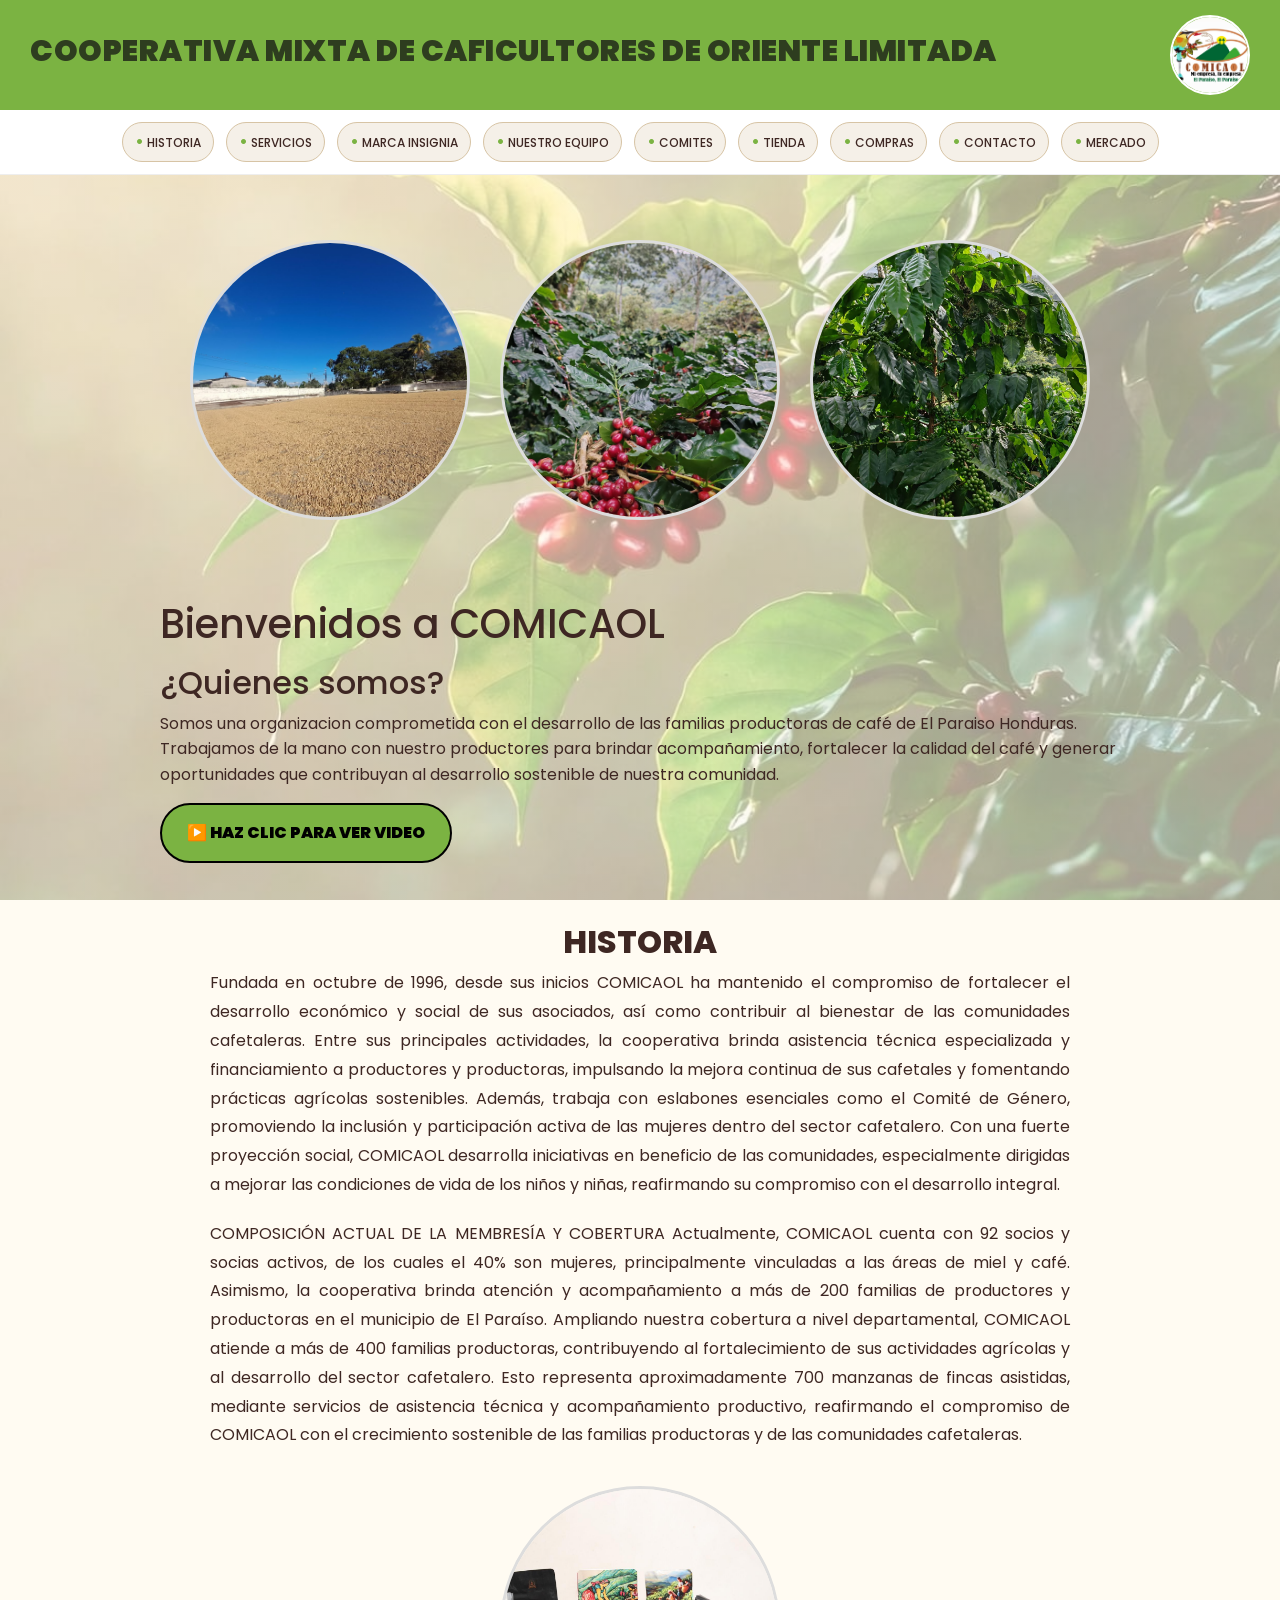
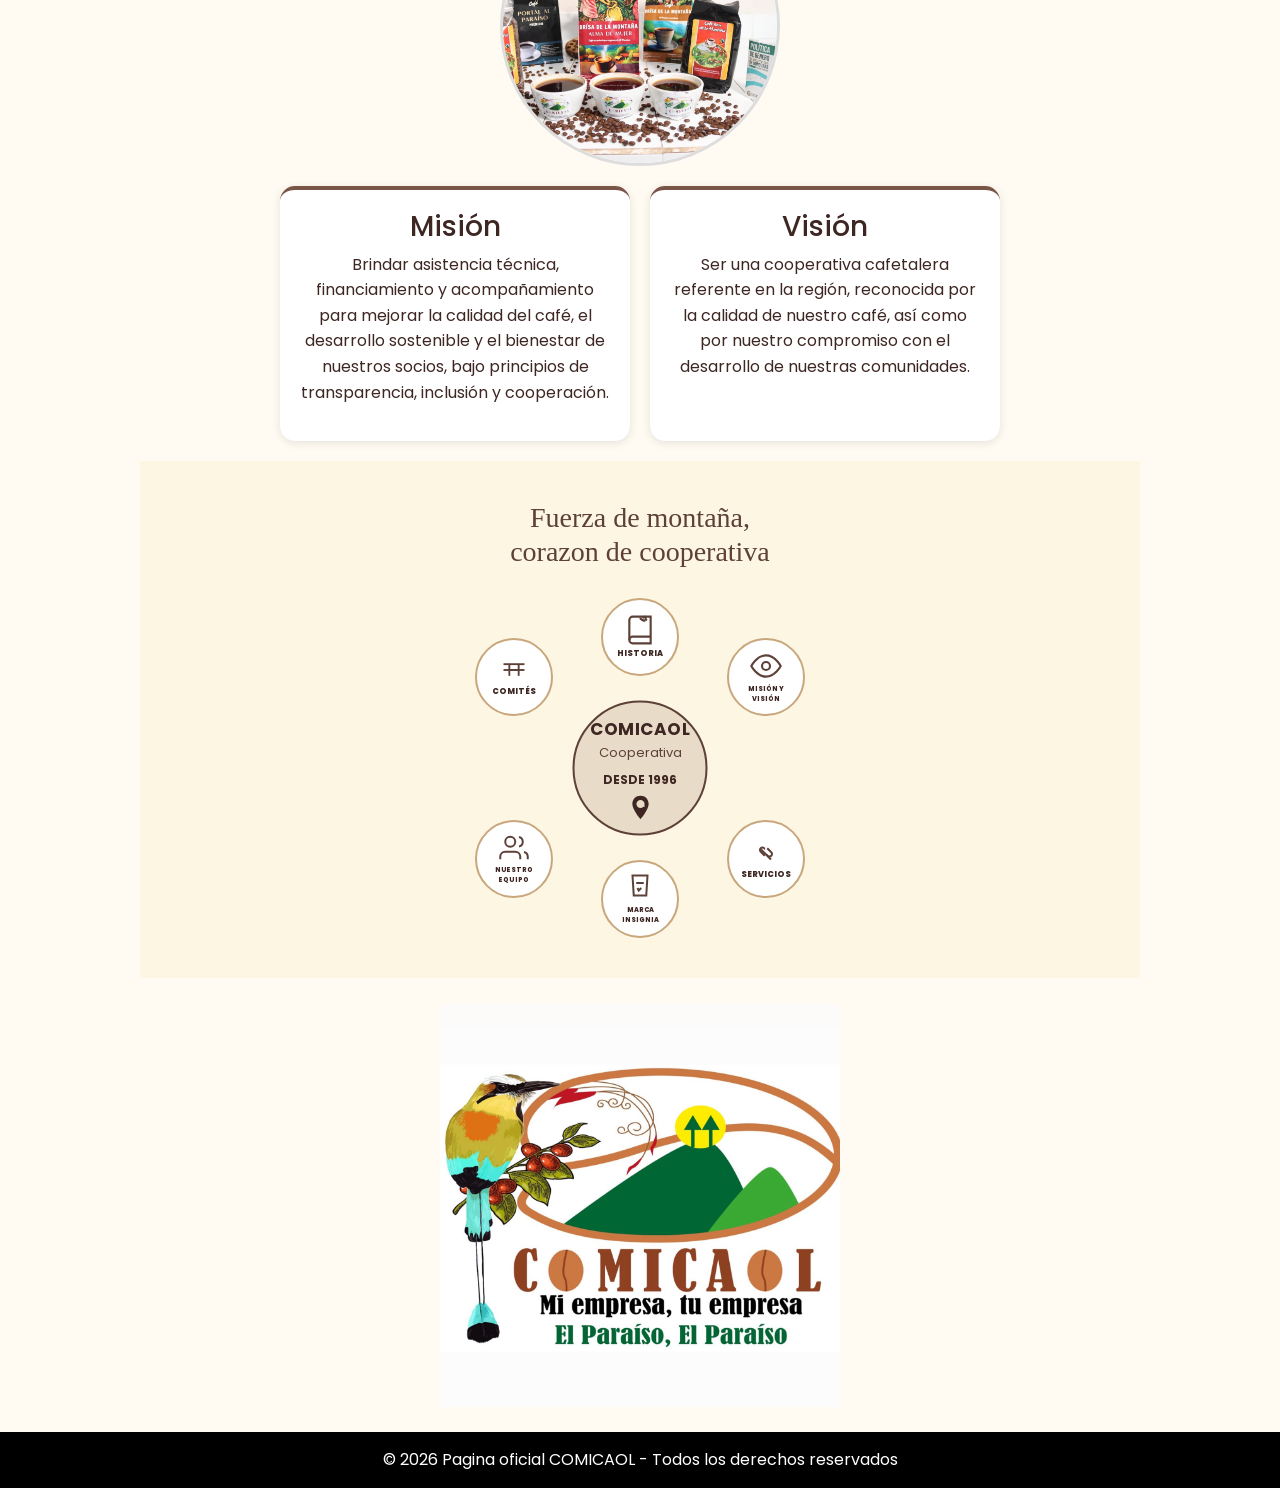
==== commit 3cb22c9d: "index.html" ====
--- a/index.html
+++ b/index.html
@@ -183,7 +183,7 @@
 
 </div>
   
-           <img src="hitoriaoficial.jpeg" class="imagen-redonda" alt="Café COMICAOL">
+          <img src="hitoriaoficial.jpeg" class="imagen-redonda" alt="Café COMICAOL" style="display: block; margin: 0 auto;">
     
           
         
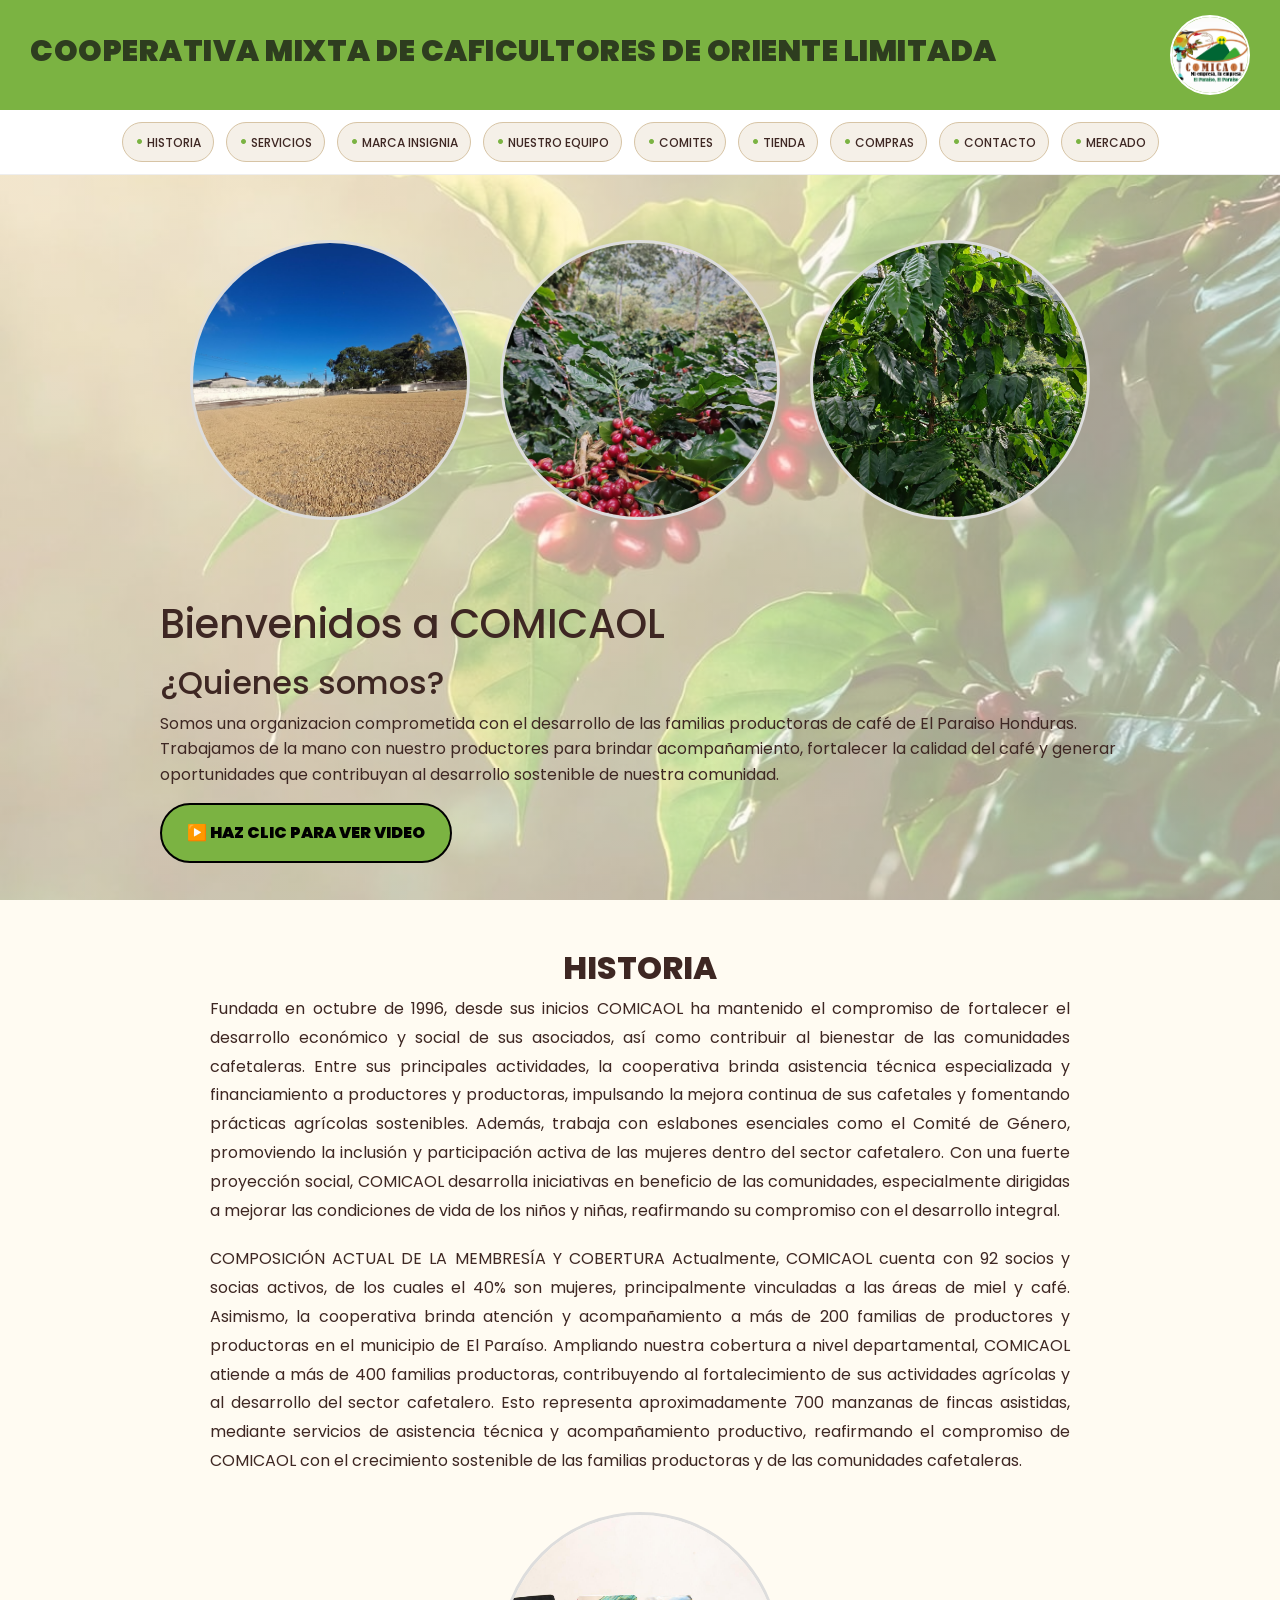
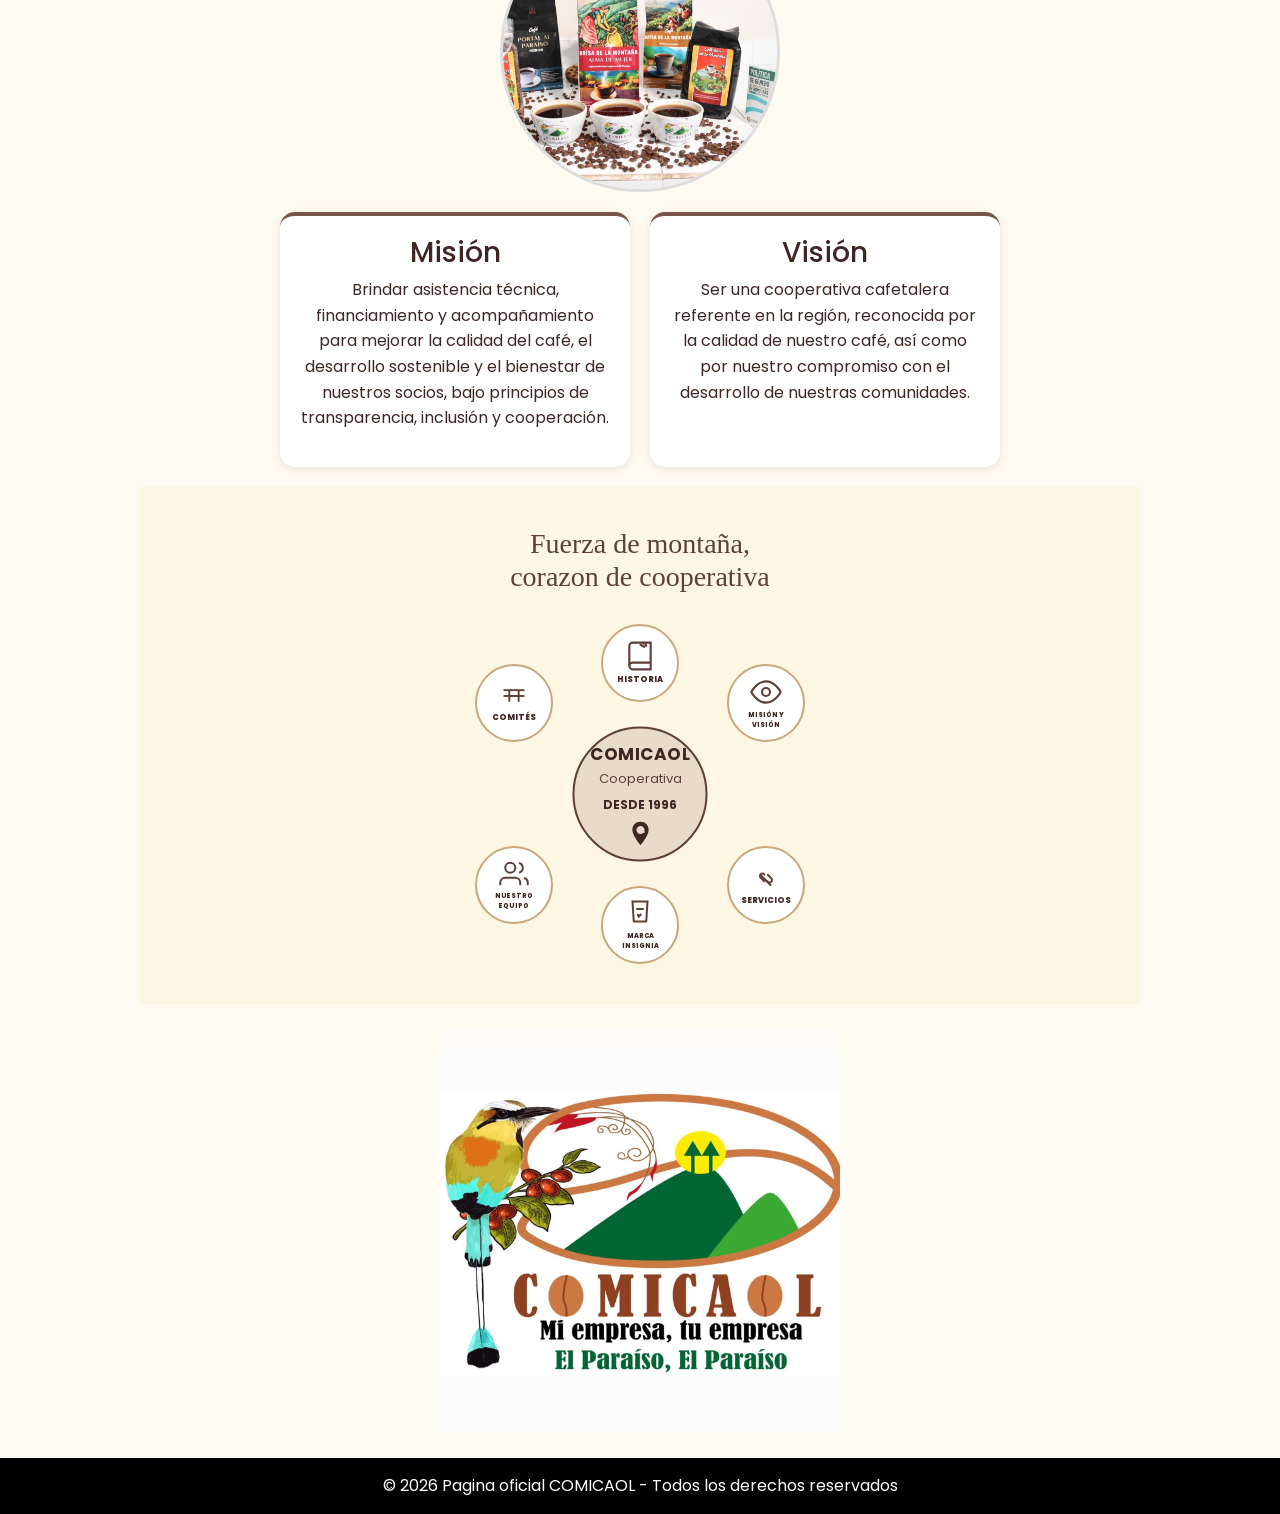
==== commit 980fff4f: "index.html" ====
--- a/index.html
+++ b/index.html
@@ -165,7 +165,7 @@
   ▶️ HAZ CLIC PARA VER VIDEO
 </a>
         
-    </section>
+    </section><br>
   
 
 
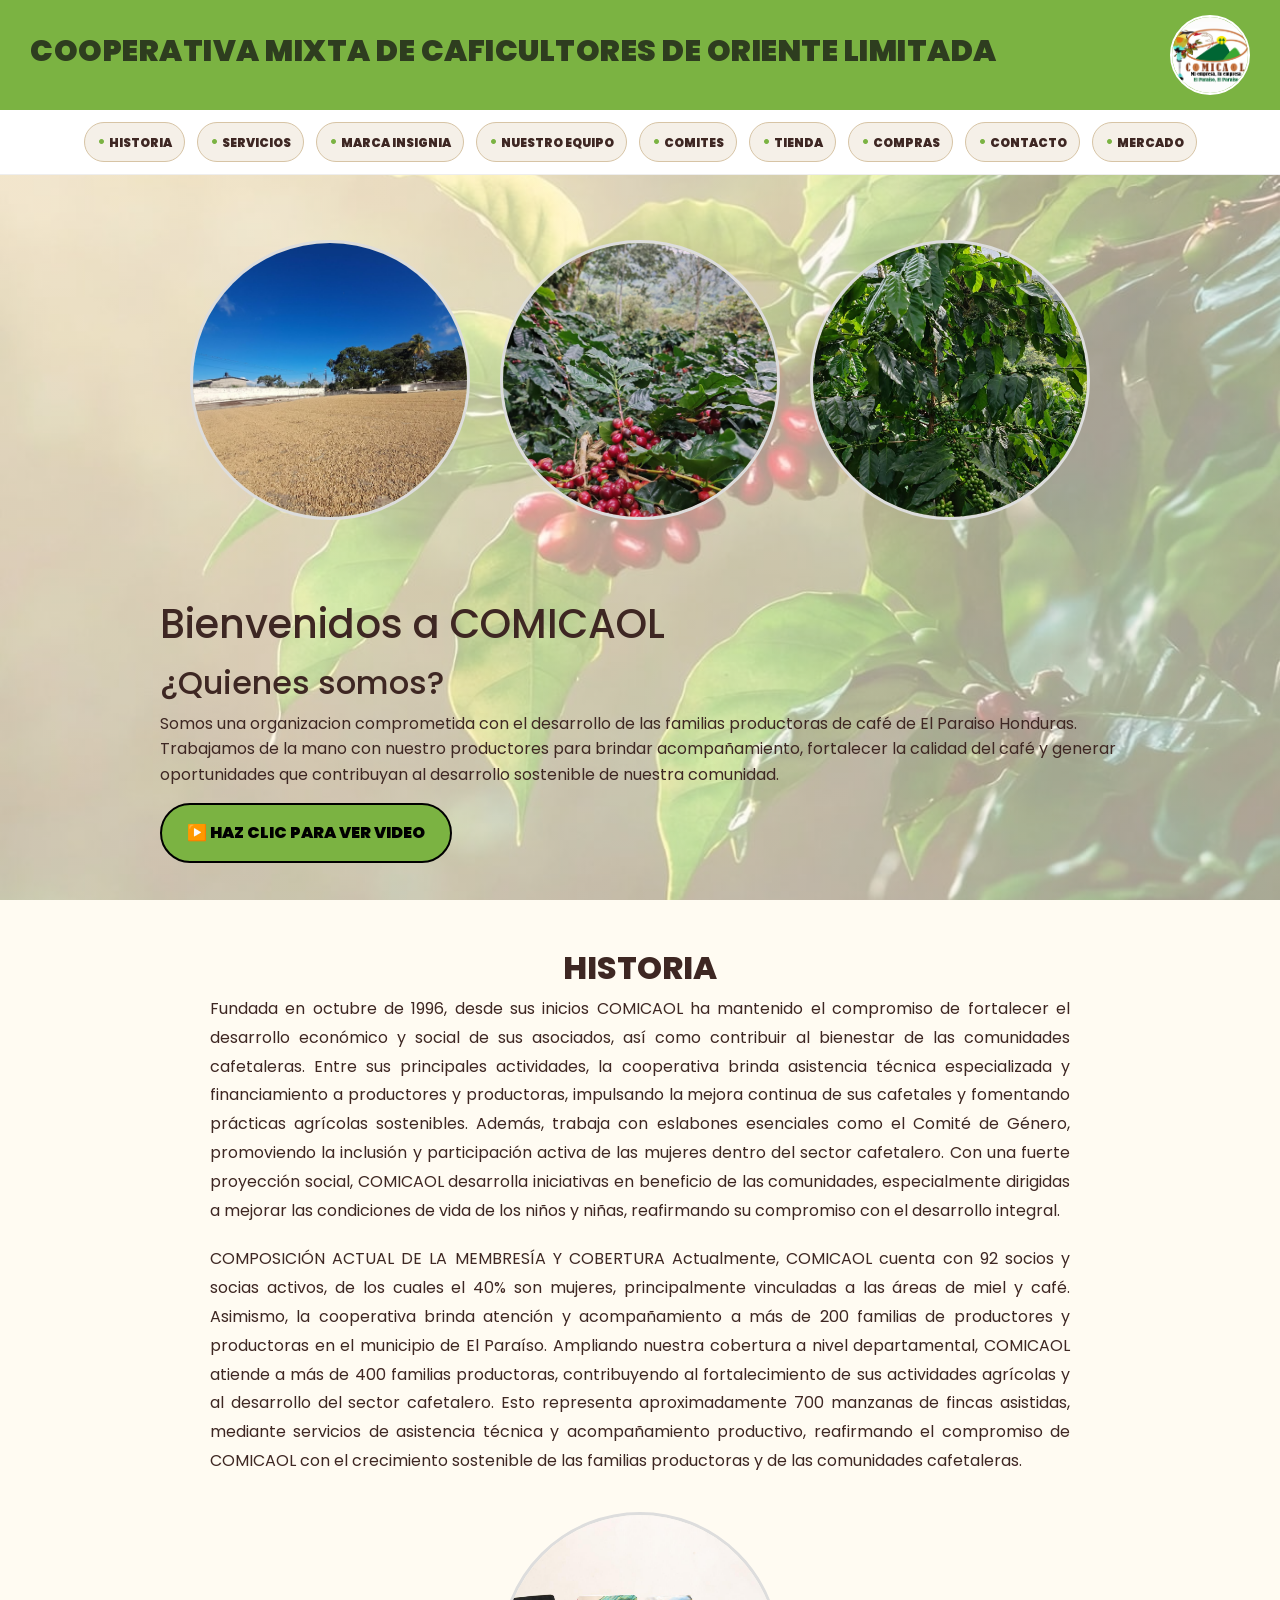
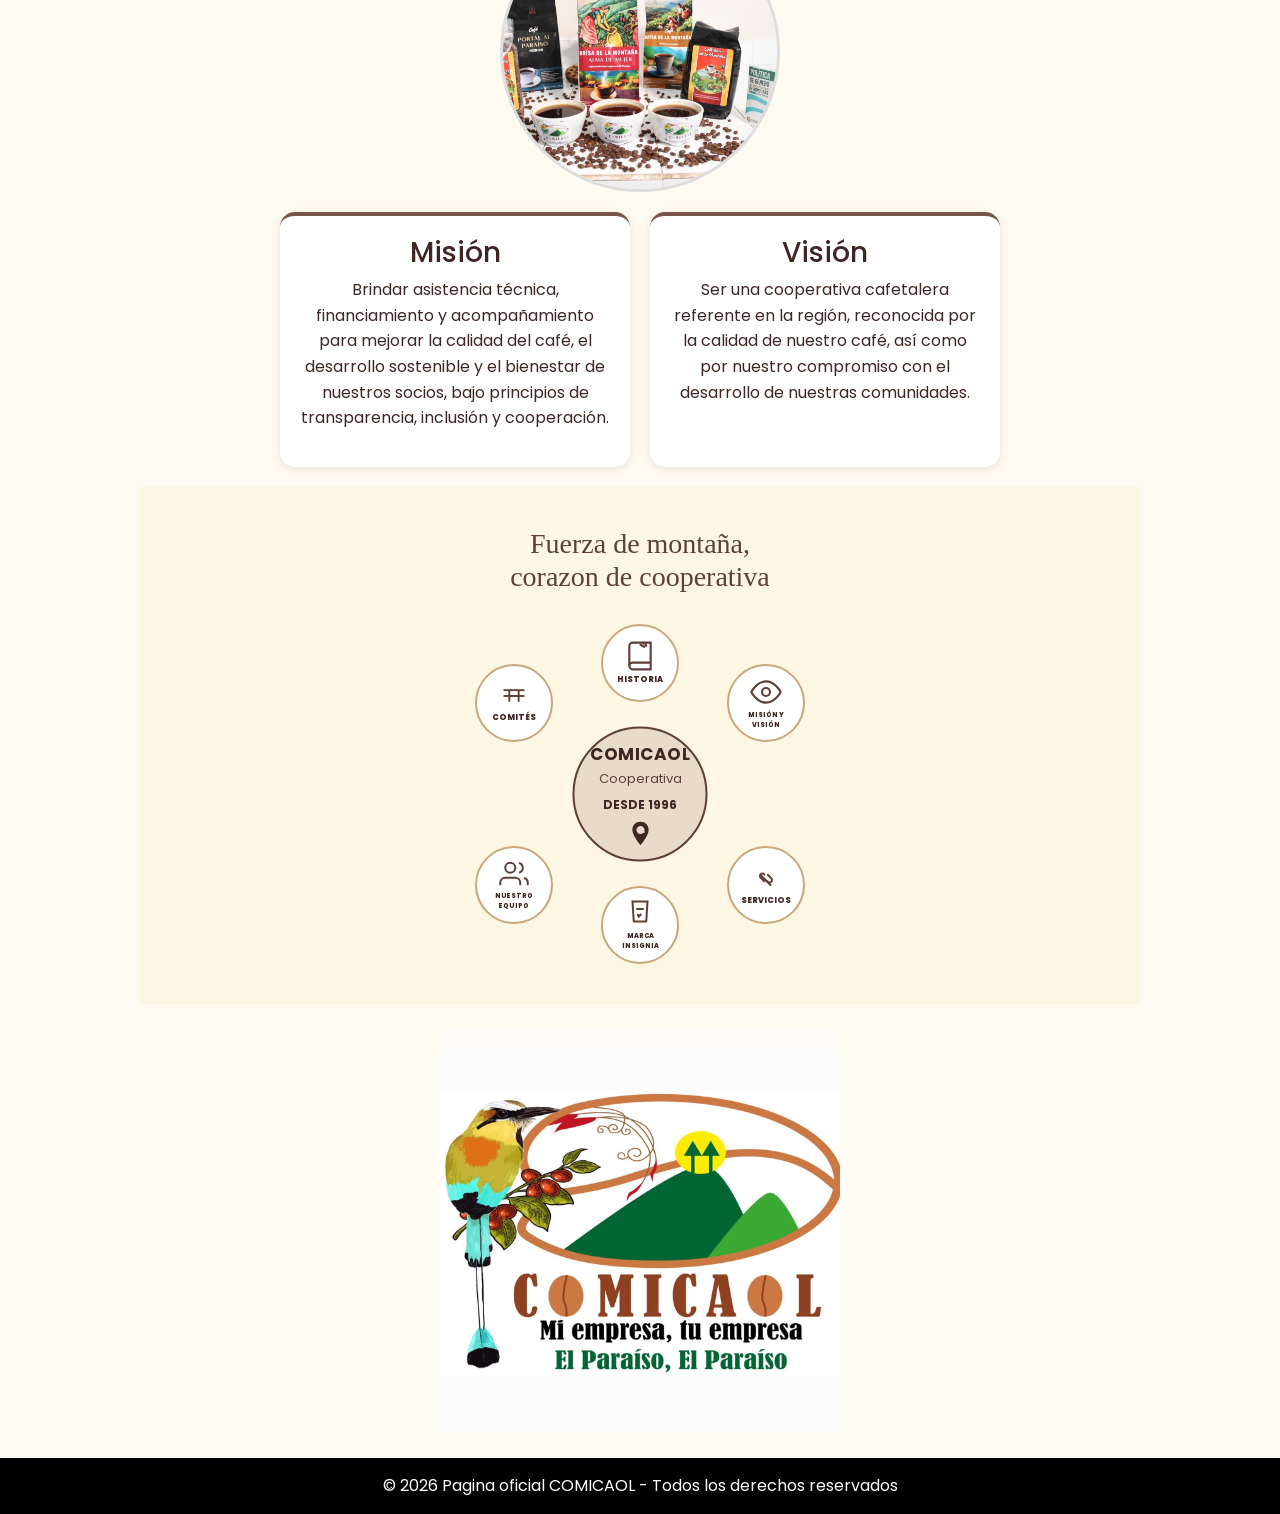
==== commit 73ad06f9: "index.html" ====
--- a/index.html
+++ b/index.html
@@ -21,16 +21,16 @@
     </header>
 
 
-  <nav>
-  <a href="#historia">HISTORIA</a>
-  <a href="servicios.html">SERVICIOS</a>
-  <a href="marca.html">MARCA INSIGNIA</a>
-  <a href="nuestro-equipo.html">NUESTRO EQUIPO</a>
-  <a href="comites.html">COMITES</a>
-  <a href="tienda.html">TIENDA</a>
-  <a href="compras.html">COMPRAS</a>
-  <a href="contacto.html">CONTACTO</a>
-  <a href="mercado.html">MERCADO</a>
+ <nav>
+  <a href="#historia" style="font-weight: 900;">HISTORIA</a>
+  <a href="servicios.html" style="font-weight: 900;">SERVICIOS</a>
+  <a href="marca.html" style="font-weight: 900;">MARCA INSIGNIA</a>
+  <a href="nuestro-equipo.html" style="font-weight: 900;">NUESTRO EQUIPO</a>
+  <a href="comites.html" style="font-weight: 900;">COMITES</a>
+  <a href="tienda.html" style="font-weight: 900;">TIENDA</a>
+  <a href="compras.html" style="font-weight: 900;">COMPRAS</a>
+  <a href="contacto.html" style="font-weight: 900;">CONTACTO</a>
+  <a href="mercado.html" style="font-weight: 900;">MERCADO</a>
 </nav>
             <a class="navbar-brand" href="historia- copia (3)/index.html">
                 
@@ -169,7 +169,7 @@
   
 
 
-<div style="max-width: 900px; margin: 0 auto; padding: 20px; text-align: center;">
+<div id="historia" style="max-width: 900px; margin: 0 auto; padding: 20px; text-align: center;">
 
   <h2 style="text-align: center; font-weight: 800;">HISTORIA</h2>
 
